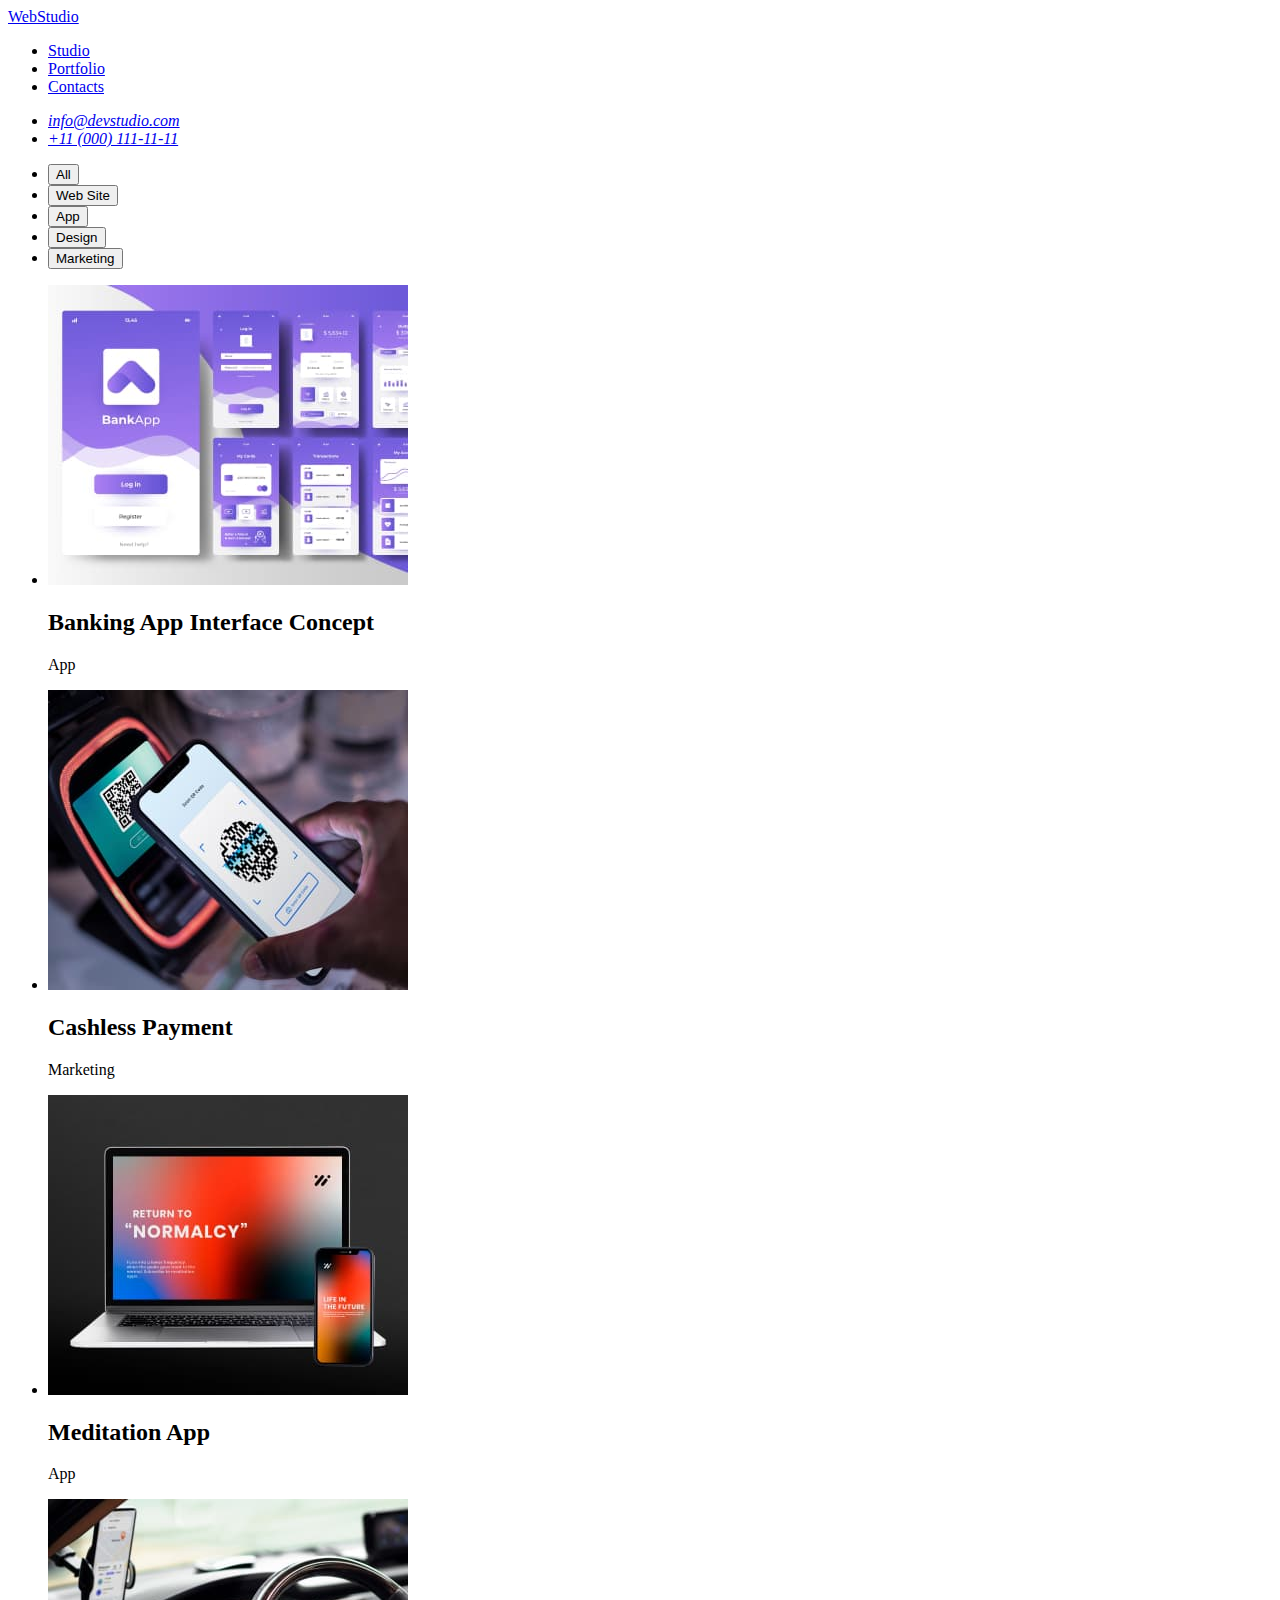
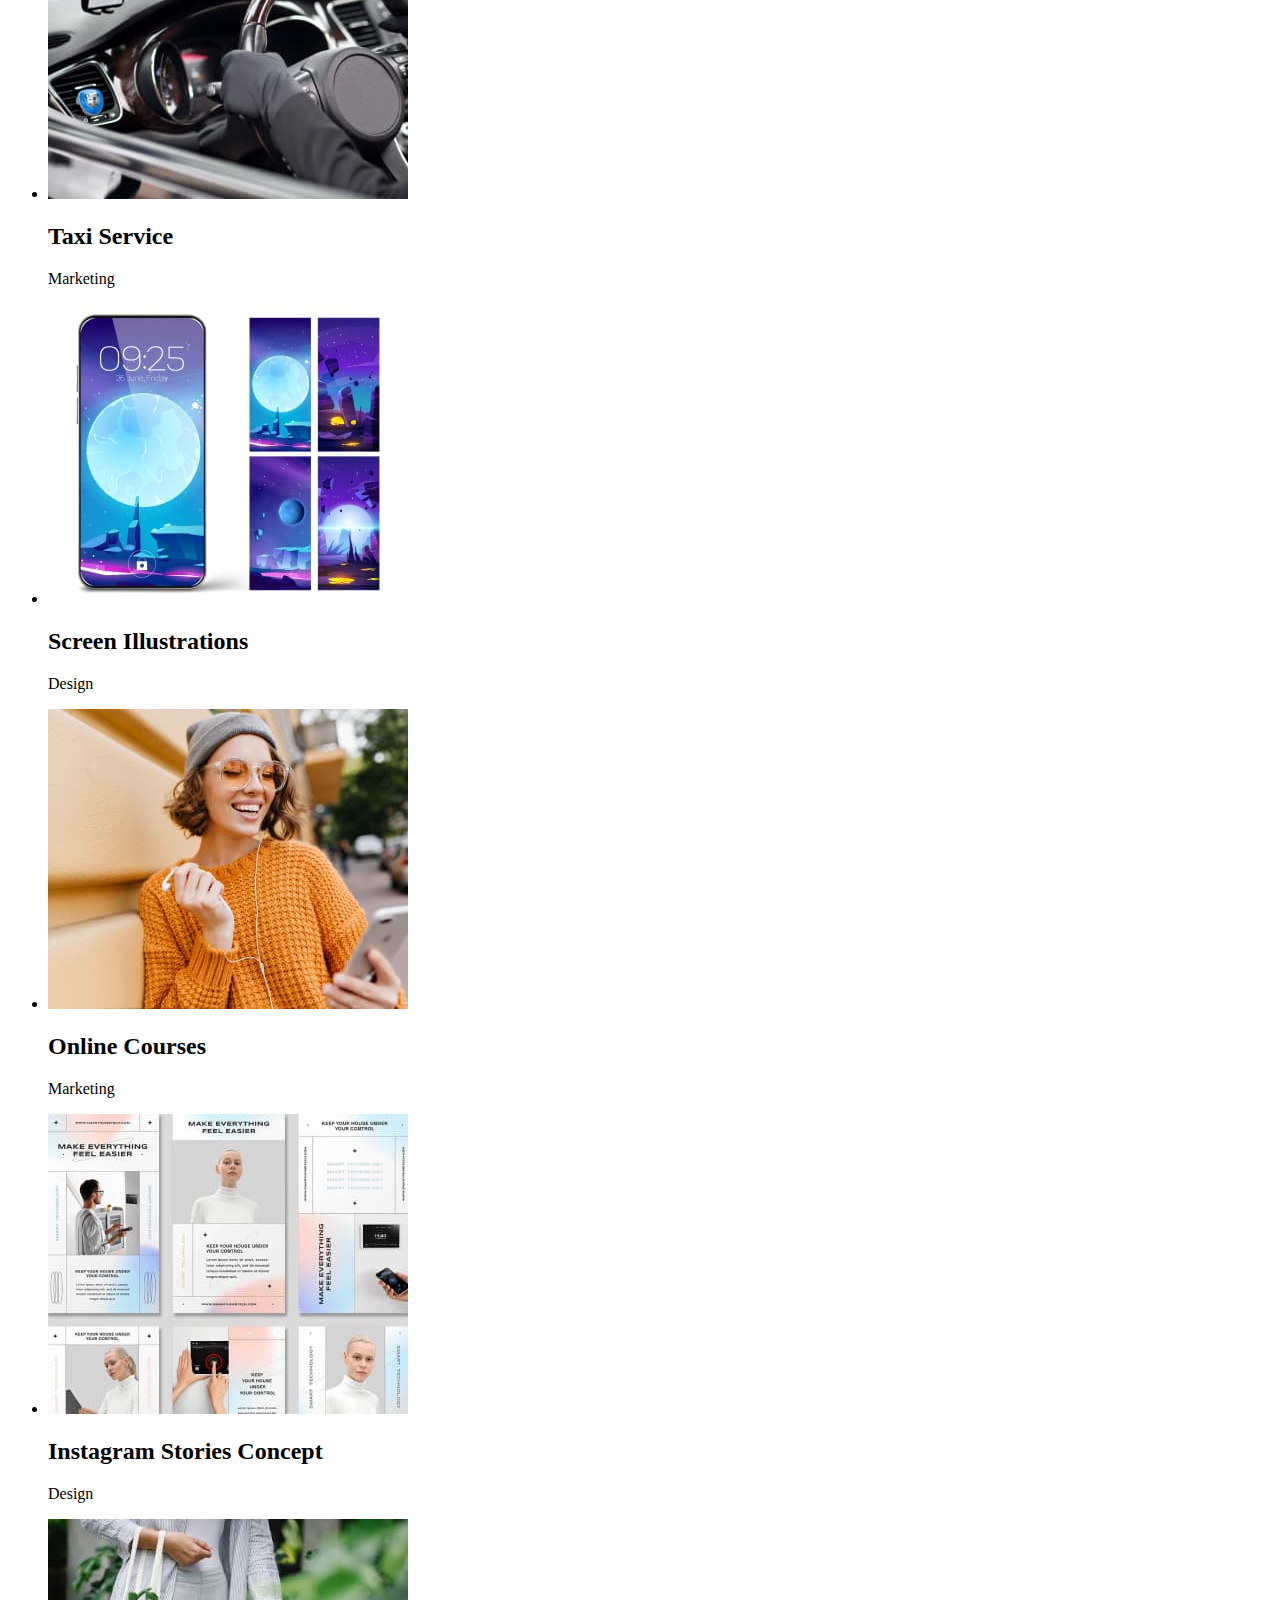
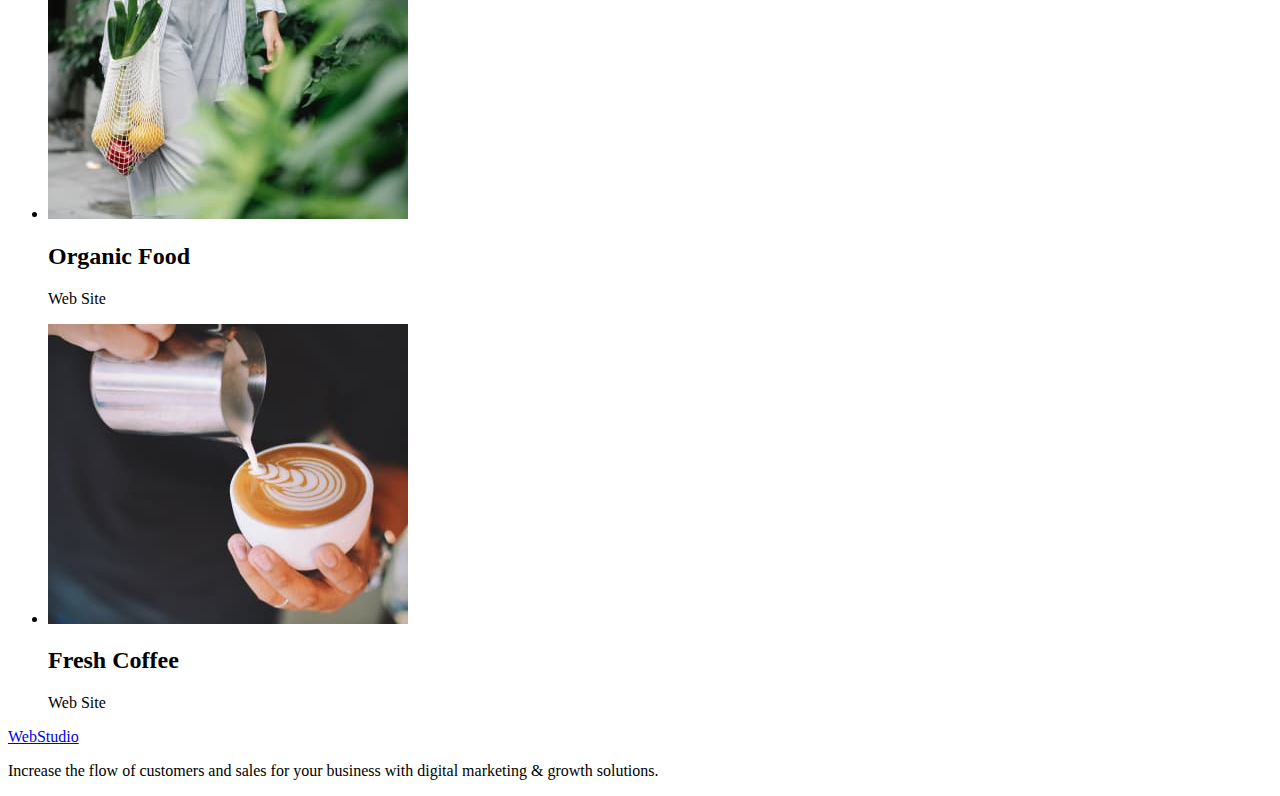
==== portfolio.html @ 1cac3e65 "New repos without git.hw1" ====
<!DOCTYPE html>
<html lang="en">
  <head>
    <meta charset="UTF-8" />
    <meta http-equiv="X-UA-Compatible" content="IE=edge" />
    <meta name="viewport" content="width=device-width, initial-scale=1.0" />
    <title>WebStudio</title>
    <link rel="stylesheet" href="./css/style.css" />
  </head>
  <body>
    <header>
      <nav>
        <a href="./index.html">WebStudio</a>
        <ul>
          <li><a href="./">Studio</a></li>
          <li><a href="./">Portfolio</a></li>
          <li><a href="./">Contacts</a></li>
        </ul>
      </nav>
      <address>
        <ul>
          <li><a href="mailto:info@devstudio.com">info@devstudio.com</a></li>
          <li><a href="tel:+110001111111">+11 (000) 111-11-11</a></li>
        </ul>
      </address>
    </header>

    <main>
      <section>
        <h1 hidden>Web development services</h1>
        <ul>
          <li><button type="button">All</button></li>
          <li><button type="button">Web Site</button></li>
          <li><button type="button">App</button></li>
          <li><button type="button">Design</button></li>
          <li><button type="button">Marketing</button></li>
        </ul>

        <ul>
          <li>
            <img
              src="./images/banking-app-interface-concept.jpg"
              alt="Banking App Interface Concept"
              width="360"
              height="300"
            />
            <h2>Banking App Interface Concept</h2>
            <p>App</p>
          </li>
          <li>
            <img
              src="./images/cashless-payment.jpg"
              alt="Pos terminal"
              width="360"
              height="300"
            />
            <h2>Cashless Payment</h2>
            <p>Marketing</p>
          </li>
          <li>
            <img
              src="./images/meditation-app.jpg"
              alt="Laptop and smartphone"
              width="360"
              height="300"
            />
            <h2>Meditation App</h2>
            <p>App</p>
          </li>
          <li>
            <img
              src="./images/taxi-service.jpg"
              alt="Taxi driver holding the helm"
              width="360"
              height="300"
            />
            <h2>Taxi Service</h2>
            <p>Marketing</p>
          </li>
          <li>
            <img
              src="./images/screen-illustrations.jpg"
              alt="Smartphone screen"
              width="360"
              height="300"
            />
            <h2>Screen Illustrations</h2>
            <p>Design</p>
          </li>
          <li>
            <img
              src="./images/online-courses.jpg"
              alt="Girl with smartphone"
              width="360"
              height="300"
            />
            <h2>Online Courses</h2>
            <p>Marketing</p>
          </li>
          <li>
            <img
              src="./images/instagram-stories-concept.jpg"
              alt="Instagram stories"
              width="360"
              height="300"
            />
            <h2>Instagram Stories Concept</h2>
            <p>Design</p>
          </li>
          <li>
            <img
              src="./images/organic-food.jpg"
              alt="Woman carries vegetables"
              width="360"
              height="300"
            />
            <h2>Organic Food</h2>
            <p>Web Site</p>
          </li>
          <li>
            <img
              src="./images/fresh-coffee.jpg"
              alt="Cup of coffee"
              width="360"
              height="300"
            />
            <h2>Fresh Coffee</h2>
            <p>Web Site</p>
          </li>
        </ul>
      </section>
    </main>

    <footer>
      <a href="./index.html">WebStudio</a>
      <p>
        Increase the flow of customers and sales for your business with digital
        marketing & growth solutions.
      </p>
    </footer>
  </body>
</html>
---- css/style.css ----

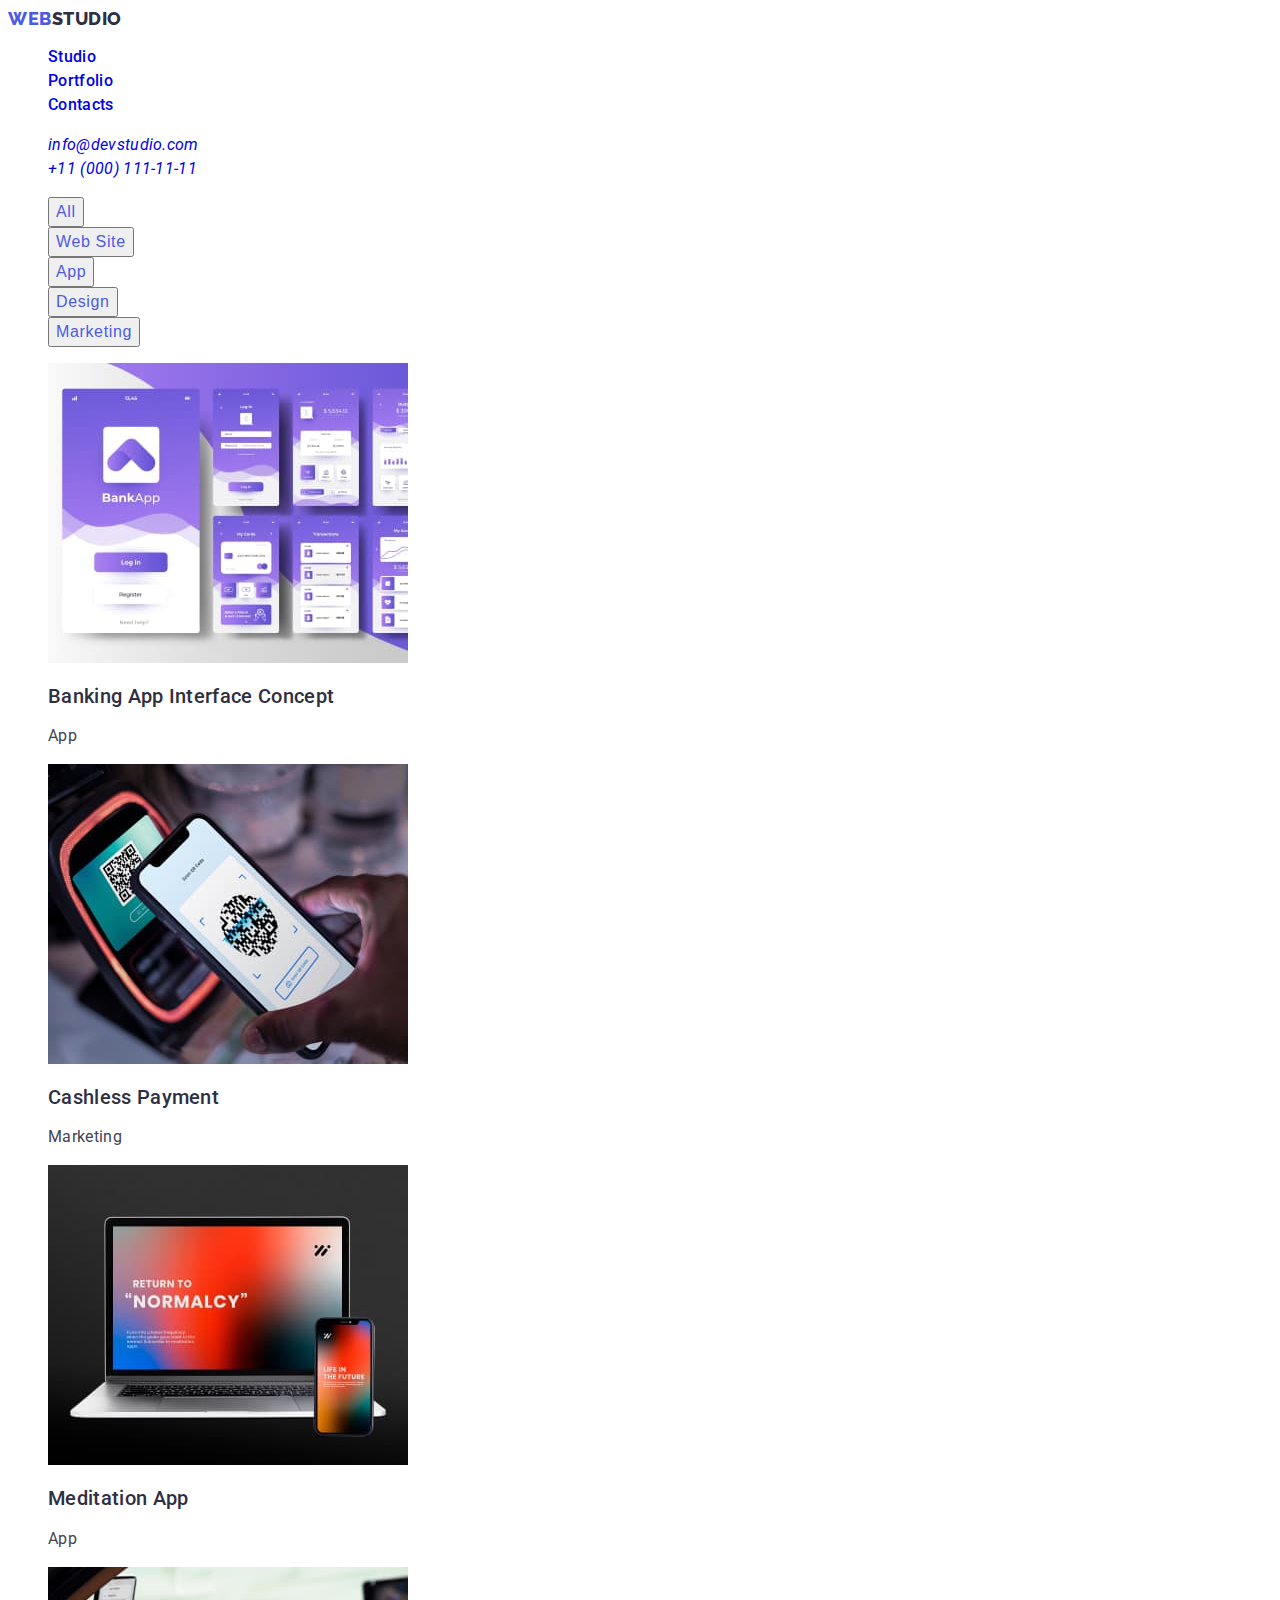
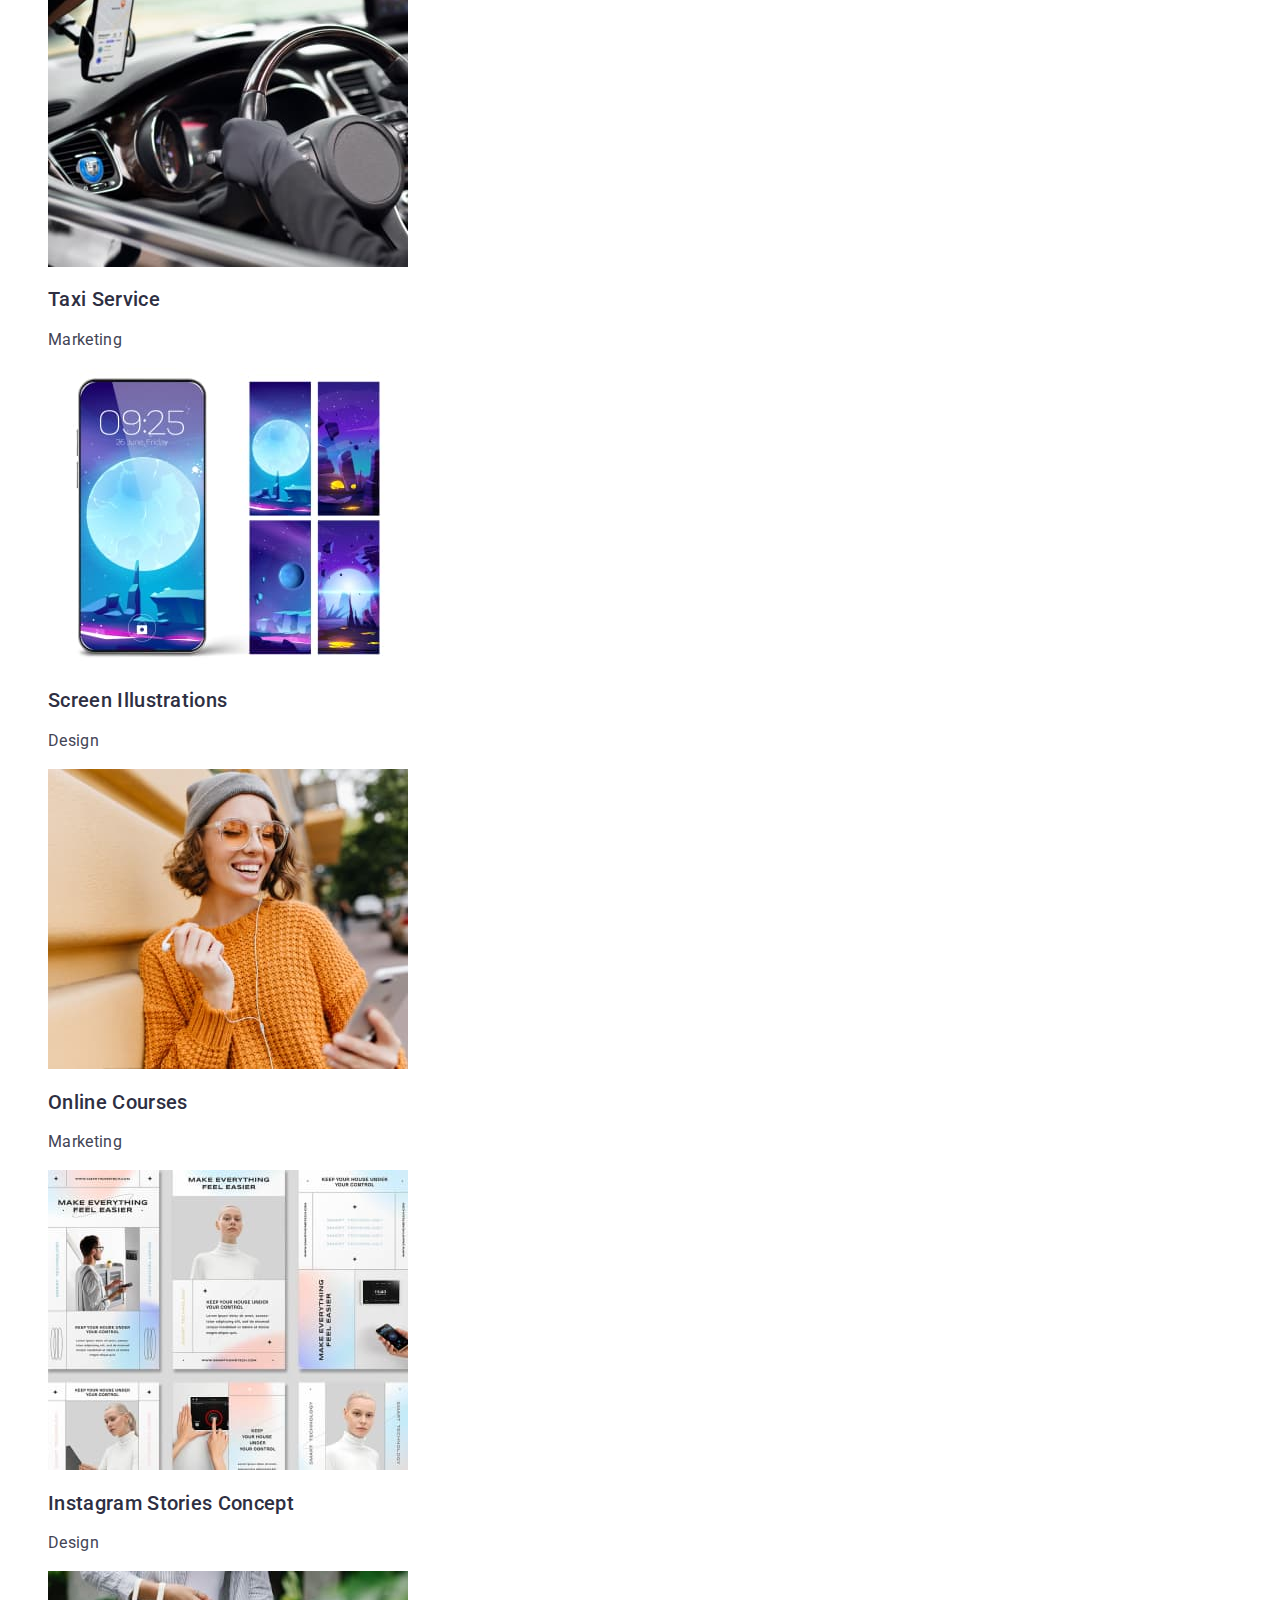
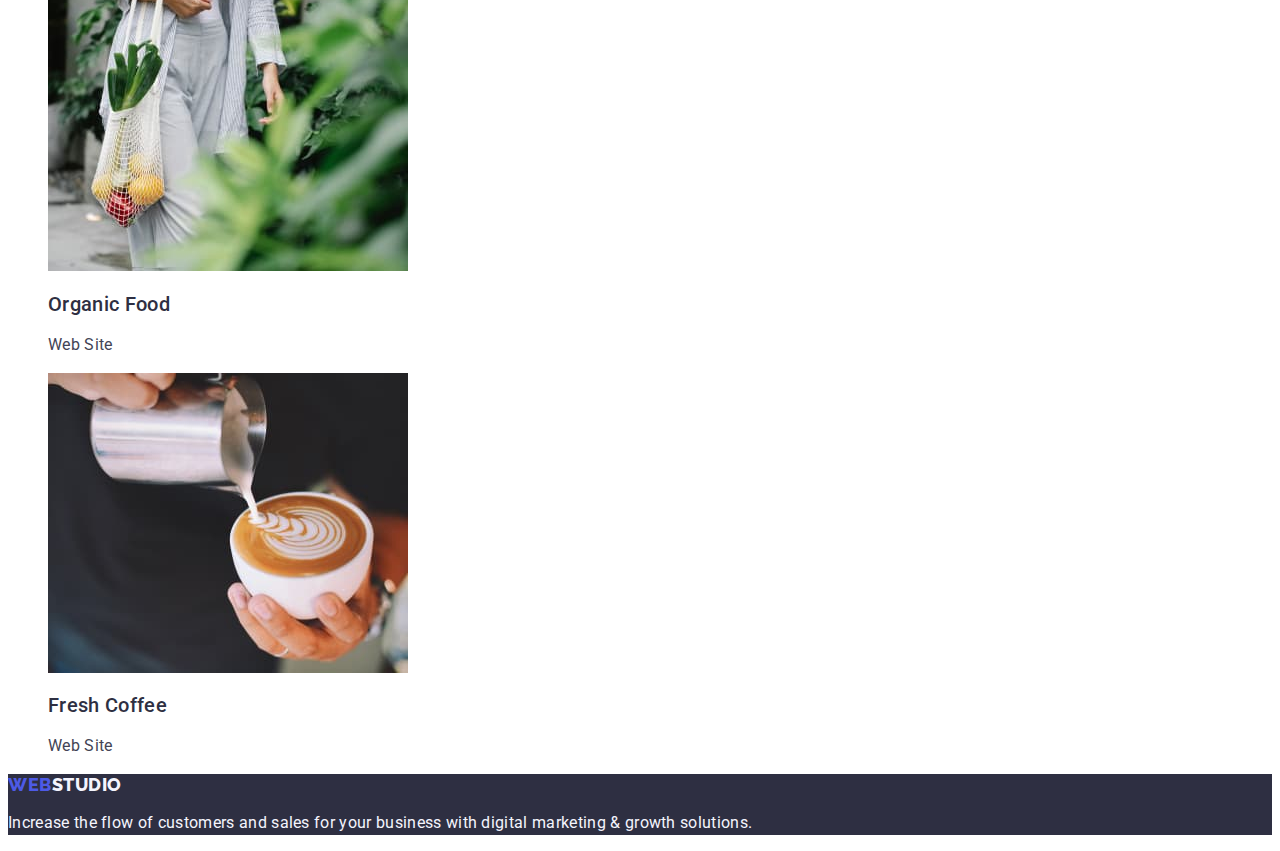
==== commit 122ec977: "CSS update" ====
--- a/portfolio.html
+++ b/portfolio.html
@@ -4,136 +4,146 @@
     <meta charset="UTF-8" />
     <meta http-equiv="X-UA-Compatible" content="IE=edge" />
     <meta name="viewport" content="width=device-width, initial-scale=1.0" />
-    <title>WebStudio</title>
-    <link rel="stylesheet" href="./css/style.css" />
+    <title>Web Studio</title>
+    <link rel="preconnect" href="https://fonts.googleapis.com" />
+    <link rel="preconnect" href="https://fonts.gstatic.com" crossorigin />
+    <link
+      href="https://fonts.googleapis.com/css2?family=Raleway:wght@800&family=Roboto:wght@400;500;700&display=swap"
+      rel="stylesheet"
+    />
+    <link rel="stylesheet" href="./css/styles.css" />
   </head>
   <body>
-    <header>
-      <nav>
-        <a href="./index.html">WebStudio</a>
-        <ul>
-          <li><a href="./">Studio</a></li>
-          <li><a href="./">Portfolio</a></li>
-          <li><a href="./">Contacts</a></li>
+
+    <!-- HEADER -->
+    <header class="header">
+      <nav class="navigation">
+        <a class="logo link" href="./index.html">Web<span class="logo-studio">Studio</span></a>
+        <ul class="menu list">
+          <li class="menu-item"><a class="menu-link link" href="./index.html">Studio</a></li>
+          <li class="menu-item"><a class="menu-link link " href="/portfolio.html">Portfolio</a></li>
+          <li class="menu-item"><a class="menu-link link " href="./">Contacts</a></li>
         </ul>
       </nav>
-      <address>
-        <ul>
-          <li><a href="mailto:info@devstudio.com">info@devstudio.com</a></li>
-          <li><a href="tel:+110001111111">+11 (000) 111-11-11</a></li>
+      <address class="contacts">
+        <ul class="contacts-items list ">
+          <li class="contacts-item"><a class="mail link" href="mailto:info@devstudio.com">info@devstudio.com</a></li>
+          <li class="contacts-item"><a class="telephone link" href="tel:+110001111111">+11 (000) 111-11-11</a></li>
         </ul>
       </address>
     </header>
 
+    <!-- HERO -->
     <main>
-      <section>
-        <h1 hidden>Web development services</h1>
-        <ul>
-          <li><button type="button">All</button></li>
-          <li><button type="button">Web Site</button></li>
-          <li><button type="button">App</button></li>
-          <li><button type="button">Design</button></li>
-          <li><button type="button">Marketing</button></li>
+      <section class="filter">
+        <h1 class="filter-title" hidden>Web development services</h1>
+        <ul class="filter-list list">
+          <li class="filter-item"><button class="filter-btn" type="button">All</button></li>
+          <li class="filter-item"><button class="filter-btn" type="button">Web Site</button></li>
+          <li class="filter-item"><button class="filter-btn" type="button">App</button></li>
+          <li class="filter-item"><button class="filter-btn" type="button">Design</button></li>
+          <li class="filter-item"><button class="filter-btn" type="button">Marketing</button></li>
         </ul>
 
-        <ul>
-          <li>
+        <ul class="products-list list">
+          <li class="products-item">
             <img
               src="./images/banking-app-interface-concept.jpg"
               alt="Banking App Interface Concept"
               width="360"
               height="300"
             />
-            <h2>Banking App Interface Concept</h2>
-            <p>App</p>
+            <h2 class="products-titles">Banking App Interface Concept</h2>
+            <p class="products-text" >App</p>
           </li>
-          <li>
+          <li class="products-item" >
             <img
               src="./images/cashless-payment.jpg"
               alt="Pos terminal"
               width="360"
               height="300"
             />
-            <h2>Cashless Payment</h2>
-            <p>Marketing</p>
+            <h2 class="products-titles" >Cashless Payment</h2>
+            <p class="products-text" >Marketing</p>
           </li>
-          <li>
+          <li class="products-item" >
             <img
               src="./images/meditation-app.jpg"
               alt="Laptop and smartphone"
               width="360"
               height="300"
             />
-            <h2>Meditation App</h2>
-            <p>App</p>
+            <h2 class="products-titles" >Meditation App</h2>
+            <p class="products-text" >App</p>
           </li>
-          <li>
+          <li class="products-item" >
             <img
               src="./images/taxi-service.jpg"
               alt="Taxi driver holding the helm"
               width="360"
               height="300"
             />
-            <h2>Taxi Service</h2>
-            <p>Marketing</p>
+            <h2 class="products-titles" >Taxi Service</h2>
+            <p class="products-text" >Marketing</p>
           </li>
-          <li>
+          <li class="products-item" >
             <img
               src="./images/screen-illustrations.jpg"
               alt="Smartphone screen"
               width="360"
               height="300"
             />
-            <h2>Screen Illustrations</h2>
-            <p>Design</p>
+            <h2 class="products-titles" >Screen Illustrations</h2>
+            <p class="products-text" >Design</p>
           </li>
-          <li>
+          <li class="products-item" >
             <img
               src="./images/online-courses.jpg"
               alt="Girl with smartphone"
               width="360"
               height="300"
             />
-            <h2>Online Courses</h2>
-            <p>Marketing</p>
+            <h2 class="products-titles" >Online Courses</h2>
+            <p class="products-text" >Marketing</p>
           </li>
-          <li>
+          <li class="products-item" >
             <img
               src="./images/instagram-stories-concept.jpg"
               alt="Instagram stories"
               width="360"
               height="300"
             />
-            <h2>Instagram Stories Concept</h2>
-            <p>Design</p>
+            <h2 class="products-titles" >Instagram Stories Concept</h2>
+            <p class="products-text" >Design</p>
           </li>
-          <li>
+          <li class="products-item" >
             <img
               src="./images/organic-food.jpg"
               alt="Woman carries vegetables"
               width="360"
               height="300"
             />
-            <h2>Organic Food</h2>
-            <p>Web Site</p>
+            <h2 class="products-titles" >Organic Food</h2>
+            <p class="products-text" >Web Site</p>
           </li>
-          <li>
+          <li class="products-item" >
             <img
               src="./images/fresh-coffee.jpg"
               alt="Cup of coffee"
               width="360"
               height="300"
             />
-            <h2>Fresh Coffee</h2>
-            <p>Web Site</p>
+            <h2 class="products-titles" >Fresh Coffee</h2>
+            <p class="products-text" >Web Site</p>
           </li>
         </ul>
       </section>
     </main>
 
-    <footer>
-      <a href="./index.html">WebStudio</a>
-      <p>
+    <!-- FOOTER -->
+    <footer class="footer">
+      <a class="logo link" href="./index.html">Web<span class="logo-studio">Studio</span></a>
+      <p class="footer-text">
         Increase the flow of customers and sales for your business with digital
         marketing & growth solutions.
       </p>
--- a/css/styles.css
+++ b/css/styles.css
@@ -0,0 +1,235 @@
+:root {
+--primary-font:'Roboto', sans-serif;
+--secondary-font:'Raleway', sans-serif;
+--praimary-text-color: #434455;
+--praimary-title-color: #2E2F42;
+}
+
+.list {
+    list-style: none;
+}
+
+.link {
+    text-decoration: none;
+}
+
+
+
+body {
+    font-family:'Roboto', sans-serif;;
+    letter-spacing: 0.02em;
+    color: var(--praimary-text-color);
+}
+
+
+
+/* =====COMPONENTS===== */
+
+.logo {
+font-family: 'Raleway';
+font-style: normal;
+font-weight: 800;
+font-size: 18px;
+line-height: 1.17;
+letter-spacing: 0.03em;
+text-transform: uppercase;
+color: #4D5AE5;
+}
+
+
+.logo-studio {
+font-family: 'Raleway';
+font-style: normal;
+font-weight: 800;
+font-size: 18px;
+line-height: 1.17;
+letter-spacing: 0.03em;
+text-transform: uppercase;
+color: #2E2F42;
+}
+
+
+.footer .logo-studio {
+font-family: 'Raleway';
+font-style: normal;
+font-weight: 800;
+font-size: 18px;
+line-height: 1.17;
+letter-spacing: 0.03em;
+text-transform: uppercase;
+color: #F4F4FD;
+}
+
+/* =====/COMPONENTS===== */
+
+
+
+/* ======HEADER======== */
+
+.menu {
+
+font-weight: 500;
+font-size: 16px;
+line-height: 1.5;
+color: #2E2F42;
+}
+
+.menu-link:hover,
+.menu-link:focus {
+color: #404BBF; }
+
+
+.mail {
+font-size: 16px;
+line-height: 1.5;
+}
+
+
+.mail:hover,
+.mail:focus {
+color: #404BBF;
+}
+
+
+.telephone {
+
+font-size: 16px;
+line-height: 1.5;
+
+}
+
+
+.telephone:hover,
+.telephone:focus {
+color: #404BBF;
+}
+
+
+/* ======/HEADER======== */
+
+
+
+/* ======HERO========= */
+.hero {
+background: #2E2F42;
+}
+
+.main-title {
+font-weight: 700;
+font-size: 56px;
+line-height: 1.07;
+color: #FFFFFF;
+}
+
+.btn {
+font-weight: 500;
+font-size: 16px;
+line-height: 1.5;
+letter-spacing: 0.04em;
+color: #FFFFFF;
+background: #4D5AE5;
+cursor: pointer;
+}
+
+.btn:hover,
+.btn:focus {
+background: #404BBF;
+color: #FFFFFF;
+}
+
+
+.filter-btn {
+font-weight: 500;
+font-size: 16px;
+line-height: 1.5;
+letter-spacing: 0.04em;
+color: #4D5AE5;
+cursor: pointer;
+}
+
+.filter-btn:hover,
+.filter-btn:focus {
+color: #FFFFFF;
+background: #404BBF;}
+
+
+
+.products-titles {
+font-weight: 500;
+font-size: 20px;
+line-height: 1.2;
+color: #2E2F42;
+}
+
+.products-text {
+font-size: 16px;
+line-height: 1.5;
+}
+
+/* ======/HERO========= */
+
+
+/* =====ABOUT===== */
+.item-title {
+font-weight: 500;
+font-size: 20px;
+line-height: 1.2;
+color: #2E2F42;
+}
+
+
+.about-text {
+font-size: 16px;
+line-height: 1.5;
+}
+
+.about-title {
+font-weight: 700;
+font-size: 36px;
+line-height: 1.11;
+color: #2E2F42;
+}
+
+/* =====/ABOUT===== */
+
+/* =====TEAM===== */
+.team{
+background: #F4F4FD;
+}
+
+.team-title {
+font-weight: 700;
+font-size: 36px;
+line-height: 1.11;
+color: #2E2F42;
+}
+
+.team-names {
+
+font-weight: 500;
+font-size: 20px;
+line-height: 1.2;
+color: #2E2F42;
+}
+
+.team-text {
+font-size: 16px;
+line-height: 1.5;
+}
+
+/* =====/TEAM===== */
+
+
+/* =====FOOTER===== */
+
+.footer {
+background: #2E2F42;
+}
+
+.footer-text {
+font-size: 16px;
+line-height: 1.5;
+color: #F4F4FD;              
+}
+
+/* =====/FOOTER===== */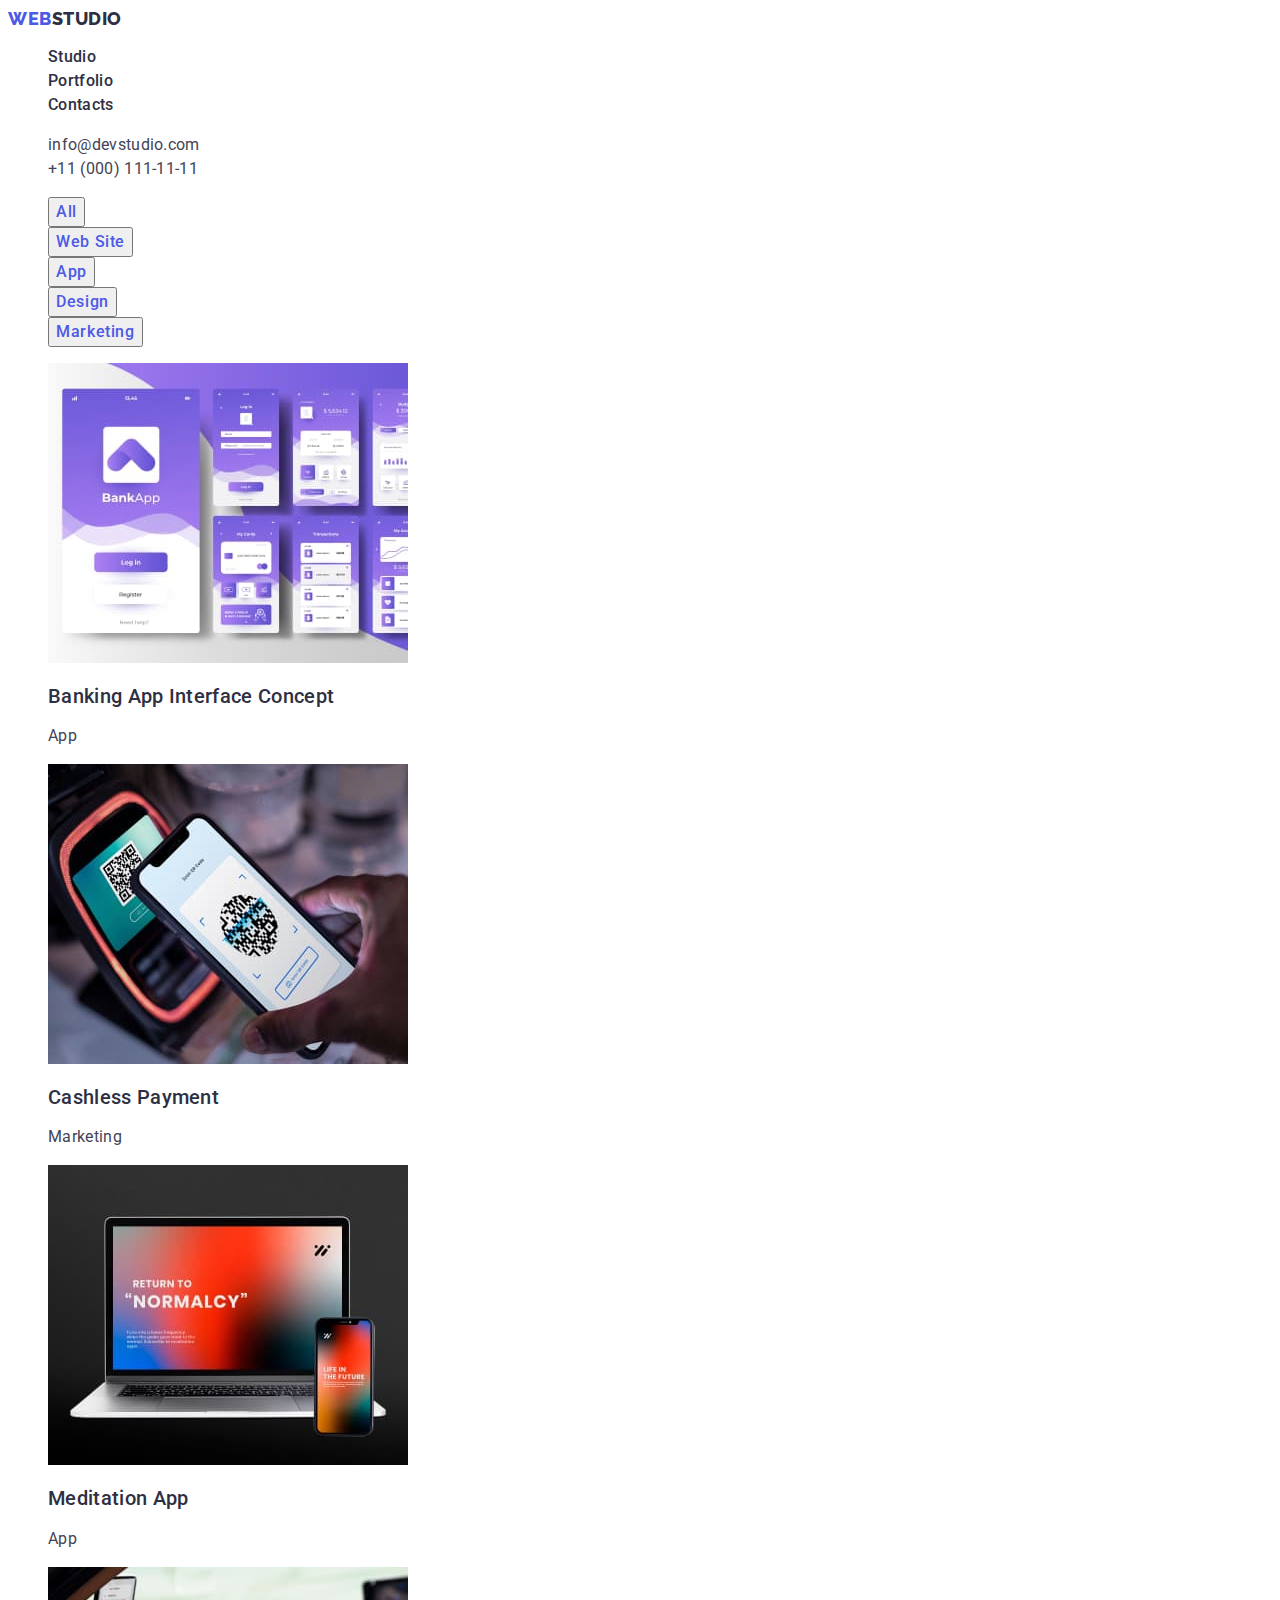
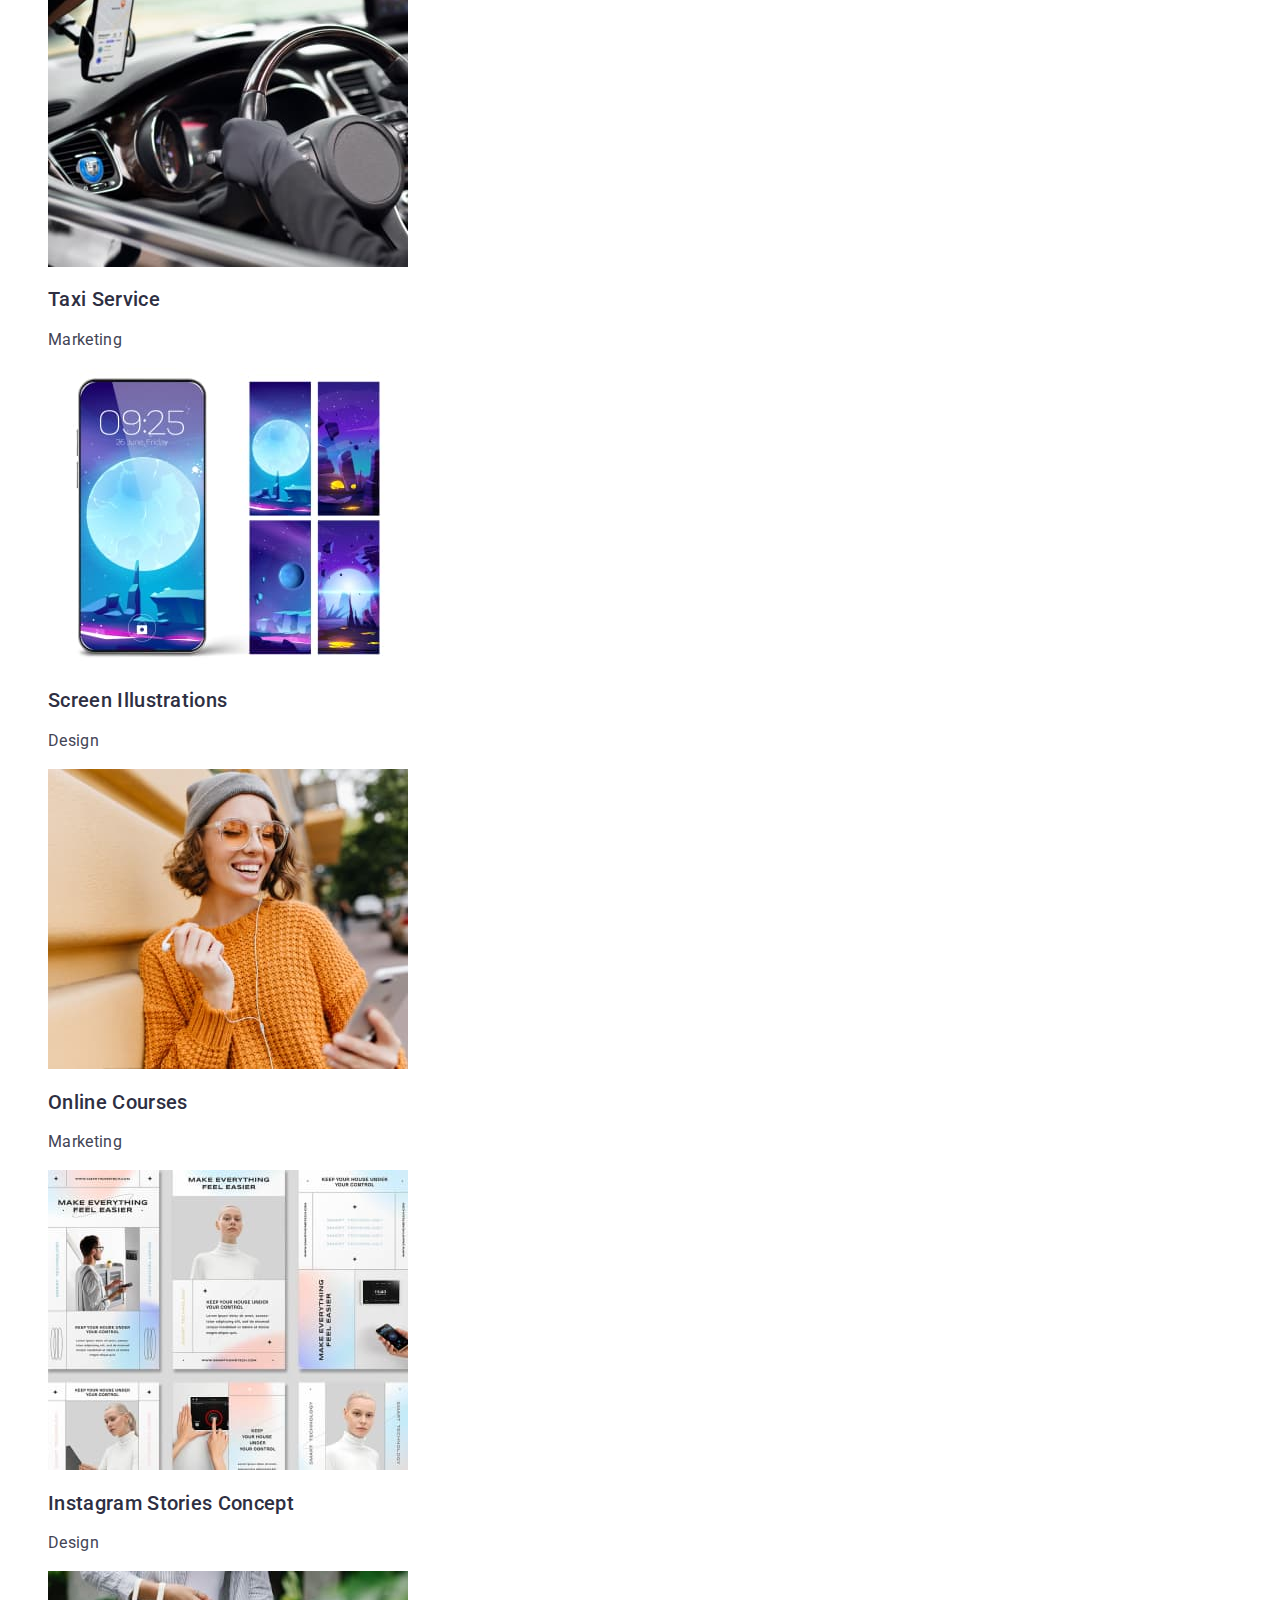
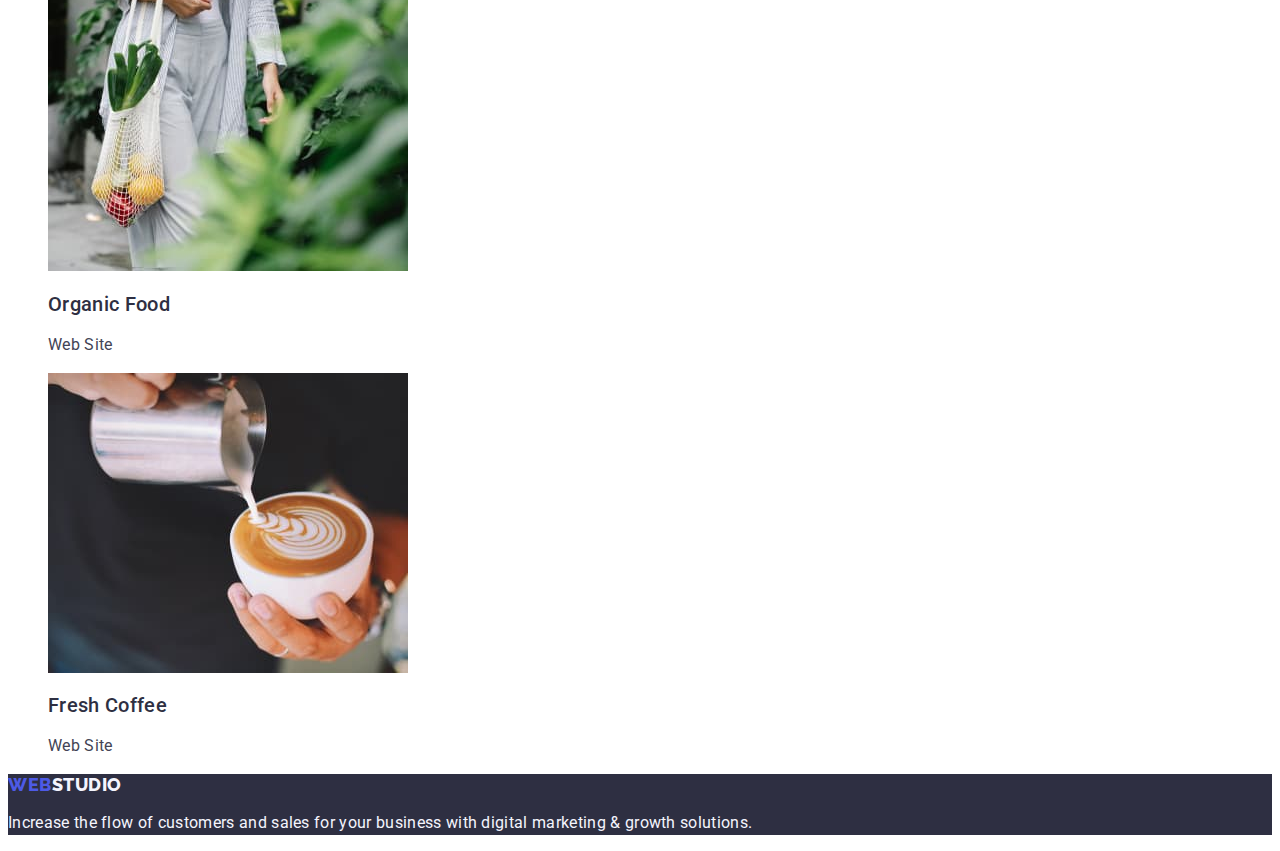
==== commit 9ac94654: "update 4" ====
--- a/portfolio.html
+++ b/portfolio.html
@@ -18,17 +18,17 @@
     <!-- HEADER -->
     <header class="header">
       <nav class="navigation">
-        <a class="logo link" href="./index.html">Web<span class="logo-studio">Studio</span></a>
+        <a class="logo link" href="/portfolio.html">Web<span class="logo-studio">Studio</span></a>
         <ul class="menu list">
           <li class="menu-item"><a class="menu-link link" href="./index.html">Studio</a></li>
-          <li class="menu-item"><a class="menu-link link " href="/portfolio.html">Portfolio</a></li>
-          <li class="menu-item"><a class="menu-link link " href="./">Contacts</a></li>
+          <li class="menu-item"><a class="menu-link link " href="./portfolio.html">Portfolio</a></li>
+          <li class="menu-item"><a class="menu-link link " href="">Contacts</a></li>
         </ul>
       </nav>
       <address class="contacts">
         <ul class="contacts-items list ">
-          <li class="contacts-item"><a class="mail link" href="mailto:info@devstudio.com">info@devstudio.com</a></li>
-          <li class="contacts-item"><a class="telephone link" href="tel:+110001111111">+11 (000) 111-11-11</a></li>
+          <li class="contacts-item"><a class="mailtel link" href="mailto:info@devstudio.com">info@devstudio.com</a></li>
+          <li class="contacts-item"><a class="mailtel link" href="tel:+110001111111">+11 (000) 111-11-11</a></li>
         </ul>
       </address>
     </header>
--- a/css/styles.css
+++ b/css/styles.css
@@ -6,27 +6,26 @@
 }
 
 .list {
-    list-style: none;
+list-style: none;
 }
 
 .link {
-    text-decoration: none;
-}
-
+text-decoration: none;
+}
 
 
 body {
-    font-family:'Roboto', sans-serif;;
-    letter-spacing: 0.02em;
-    color: var(--praimary-text-color);
+font-family:'Roboto', sans-serif;
+letter-spacing: 0.02em;
+color: var(--praimary-text-color);
+background-color: #FFFFFF;
 }
 
 
 
 /* =====COMPONENTS===== */
-
 .logo {
-font-family: 'Raleway';
+font-family: 'Raleway', sans-serif;
 font-style: normal;
 font-weight: 800;
 font-size: 18px;
@@ -38,19 +37,19 @@
 
 
 .logo-studio {
-font-family: 'Raleway';
+font-family: 'Raleway', sans-serif;
 font-style: normal;
 font-weight: 800;
 font-size: 18px;
 line-height: 1.17;
 letter-spacing: 0.03em;
 text-transform: uppercase;
-color: #2E2F42;
+color: var(--praimary-title-color);
 }
 
 
 .footer .logo-studio {
-font-family: 'Raleway';
+font-family: 'Raleway', sans-serif;
 font-style: normal;
 font-weight: 800;
 font-size: 18px;
@@ -59,19 +58,26 @@
 text-transform: uppercase;
 color: #F4F4FD;
 }
-
 /* =====/COMPONENTS===== */
 
 
 
 /* ======HEADER======== */
+.contacts {
+font-style: normal;
+color: var(--praimary-text-color)
+}
+
 
 .menu {
-
-font-weight: 500;
-font-size: 16px;
-line-height: 1.5;
-color: #2E2F42;
+font-weight: 500;
+font-size: 16px;
+line-height: 1.5;
+color: var(--praimary-title-color);
+}
+
+.menu-link {
+color: var(--praimary-title-color);
 }
 
 .menu-link:hover,
@@ -79,31 +85,17 @@
 color: #404BBF; }
 
 
-.mail {
-font-size: 16px;
-line-height: 1.5;
-}
-
-
-.mail:hover,
-.mail:focus {
+.mailtel {
+font-size: 16px;
+line-height: 1.5;
+color: var(--praimary-text-color)
+}
+
+
+.mailtel:hover,
+.mailtel:focus {
 color: #404BBF;
 }
-
-
-.telephone {
-
-font-size: 16px;
-line-height: 1.5;
-
-}
-
-
-.telephone:hover,
-.telephone:focus {
-color: #404BBF;
-}
-
 
 /* ======/HEADER======== */
 
@@ -111,17 +103,20 @@
 
 /* ======HERO========= */
 .hero {
-background: #2E2F42;
+background: var(--praimary-title-color);
 }
 
 .main-title {
 font-weight: 700;
 font-size: 56px;
 line-height: 1.07;
+text-align: center;
+letter-spacing: 0.02em;
 color: #FFFFFF;
 }
 
 .btn {
+font-family: inherit;
 font-weight: 500;
 font-size: 16px;
 line-height: 1.5;
@@ -139,6 +134,7 @@
 
 
 .filter-btn {
+font-family: inherit;
 font-weight: 500;
 font-size: 16px;
 line-height: 1.5;
@@ -158,14 +154,13 @@
 font-weight: 500;
 font-size: 20px;
 line-height: 1.2;
-color: #2E2F42;
+color: var(--praimary-title-color);
 }
 
 .products-text {
 font-size: 16px;
 line-height: 1.5;
 }
-
 /* ======/HERO========= */
 
 
@@ -174,7 +169,8 @@
 font-weight: 500;
 font-size: 20px;
 line-height: 1.2;
-color: #2E2F42;
+letter-spacing: 0.02em;
+color: var(--praimary-title-color);
 }
 
 
@@ -187,43 +183,52 @@
 font-weight: 700;
 font-size: 36px;
 line-height: 1.11;
-color: #2E2F42;
-}
-
+text-align: center;
+text-transform: capitalize;
+color: var(--praimary-title-color);
+}
 /* =====/ABOUT===== */
+
 
 /* =====TEAM===== */
 .team{
 background: #F4F4FD;
+}
+
+.team-item {
+background-color:  #FFFFFF;
 }
 
 .team-title {
 font-weight: 700;
 font-size: 36px;
 line-height: 1.11;
-color: #2E2F42;
+text-align: center;
+letter-spacing: 0.02em;
+text-transform: capitalize;
+color: var(--praimary-title-color);
 }
 
 .team-names {
-
 font-weight: 500;
 font-size: 20px;
 line-height: 1.2;
-color: #2E2F42;
+letter-spacing: 0.02em;
+background-color: #FFFFFF;
+color: var(--praimary-title-color);
+
 }
 
 .team-text {
 font-size: 16px;
 line-height: 1.5;
 }
-
 /* =====/TEAM===== */
 
 
 /* =====FOOTER===== */
-
 .footer {
-background: #2E2F42;
+background: var(--praimary-title-color);
 }
 
 .footer-text {
@@ -231,5 +236,4 @@
 line-height: 1.5;
 color: #F4F4FD;              
 }
-
 /* =====/FOOTER===== */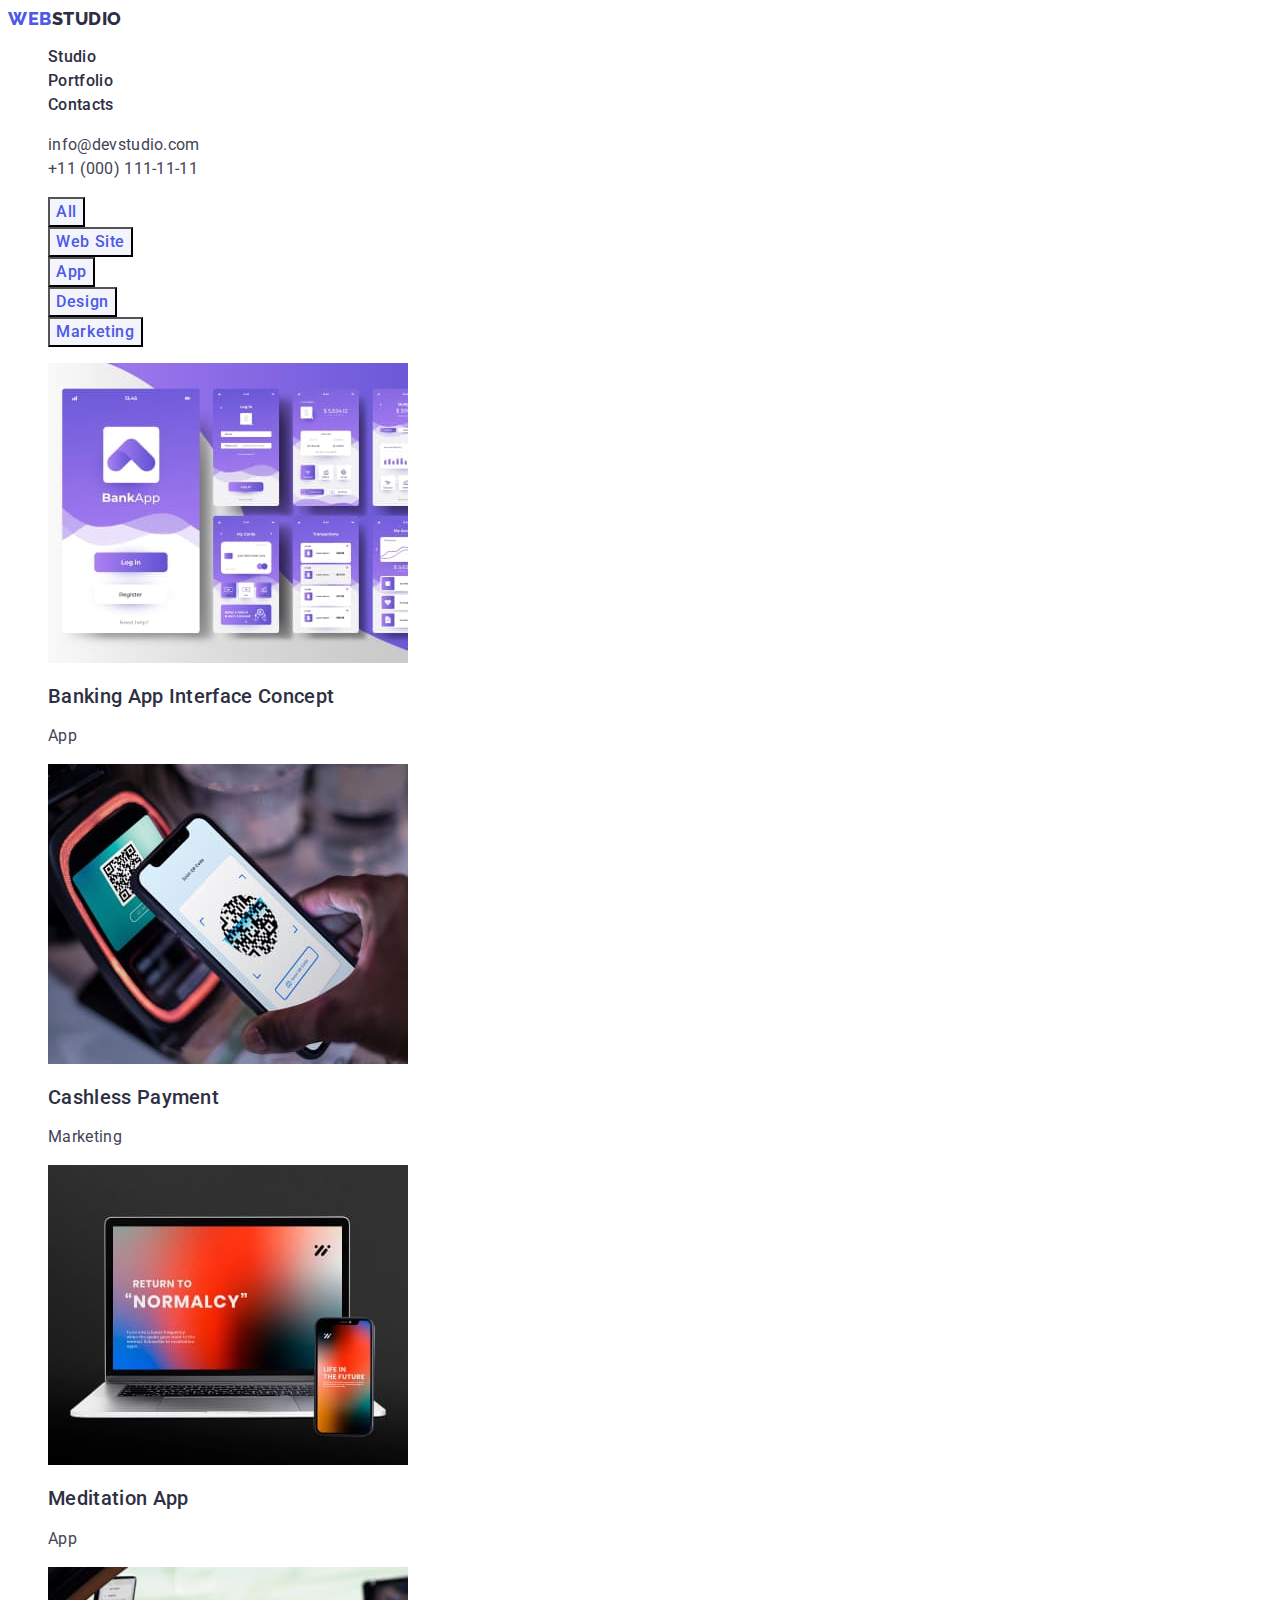
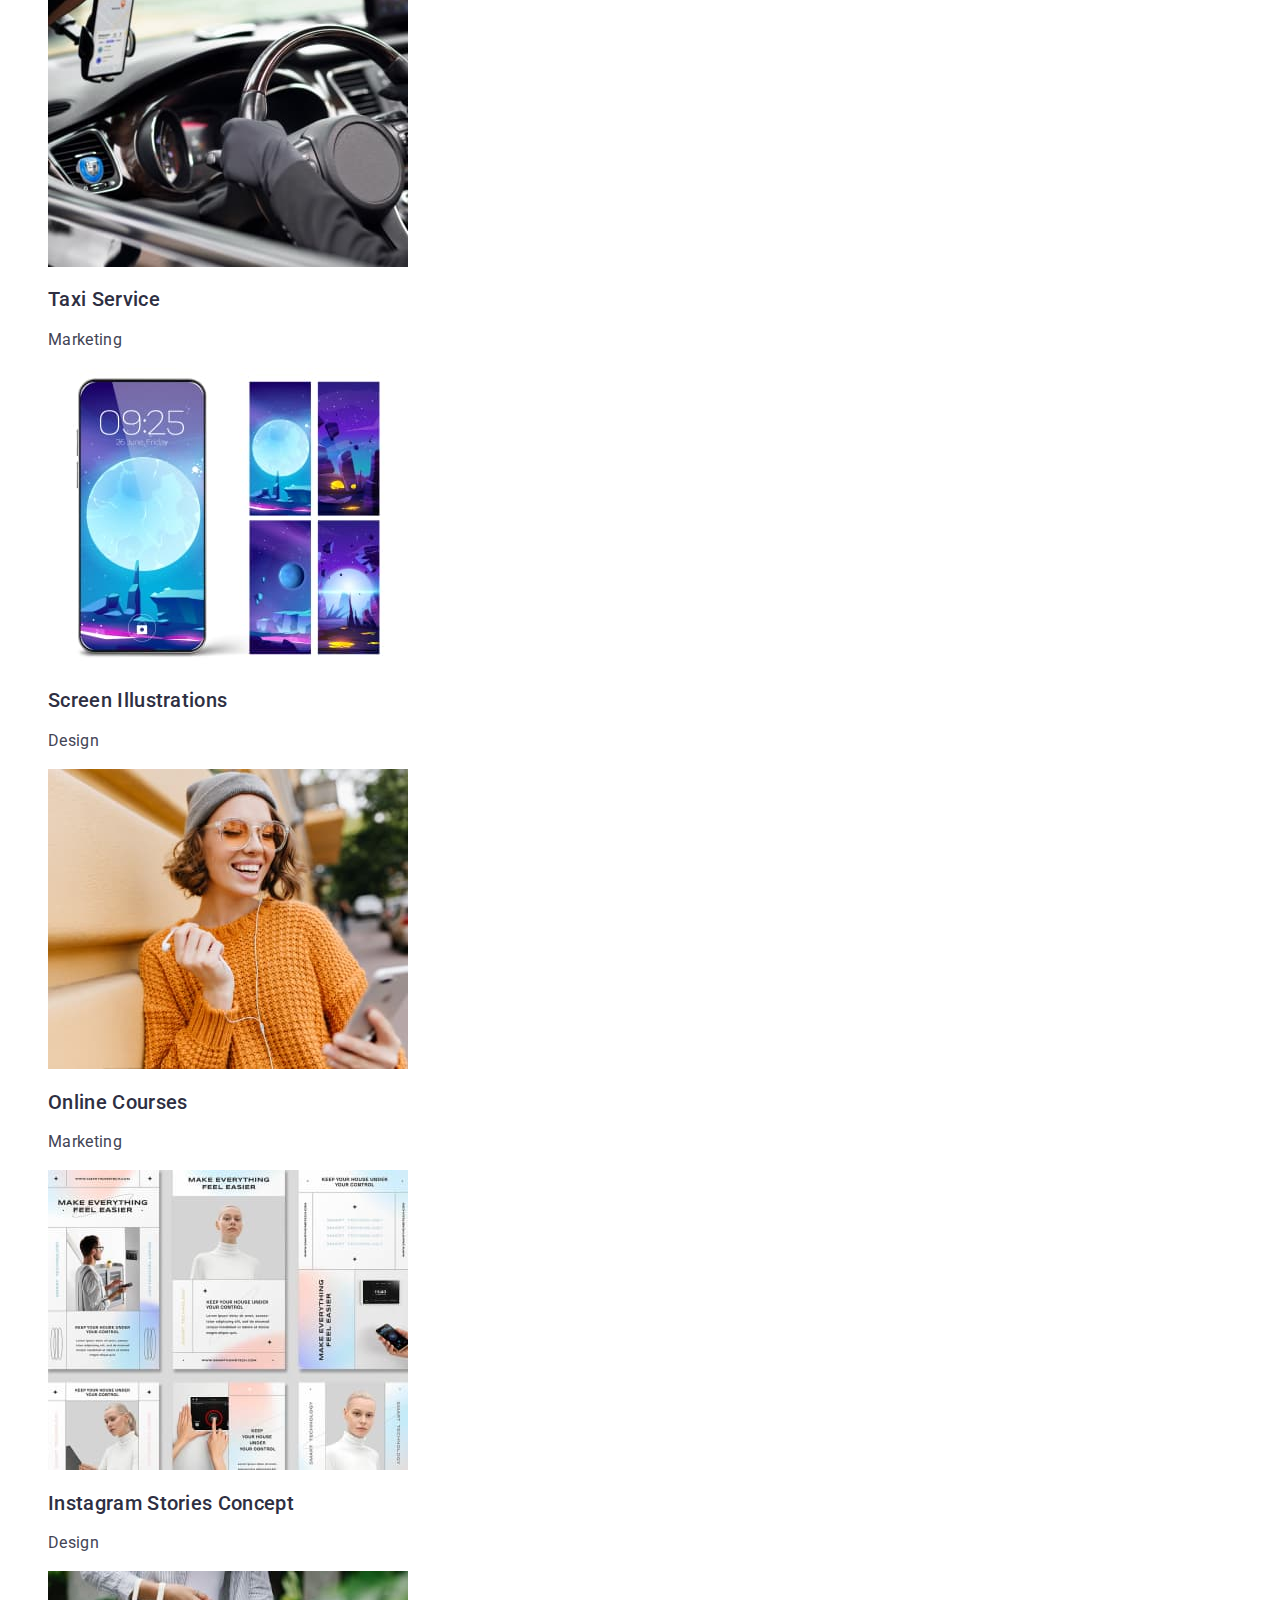
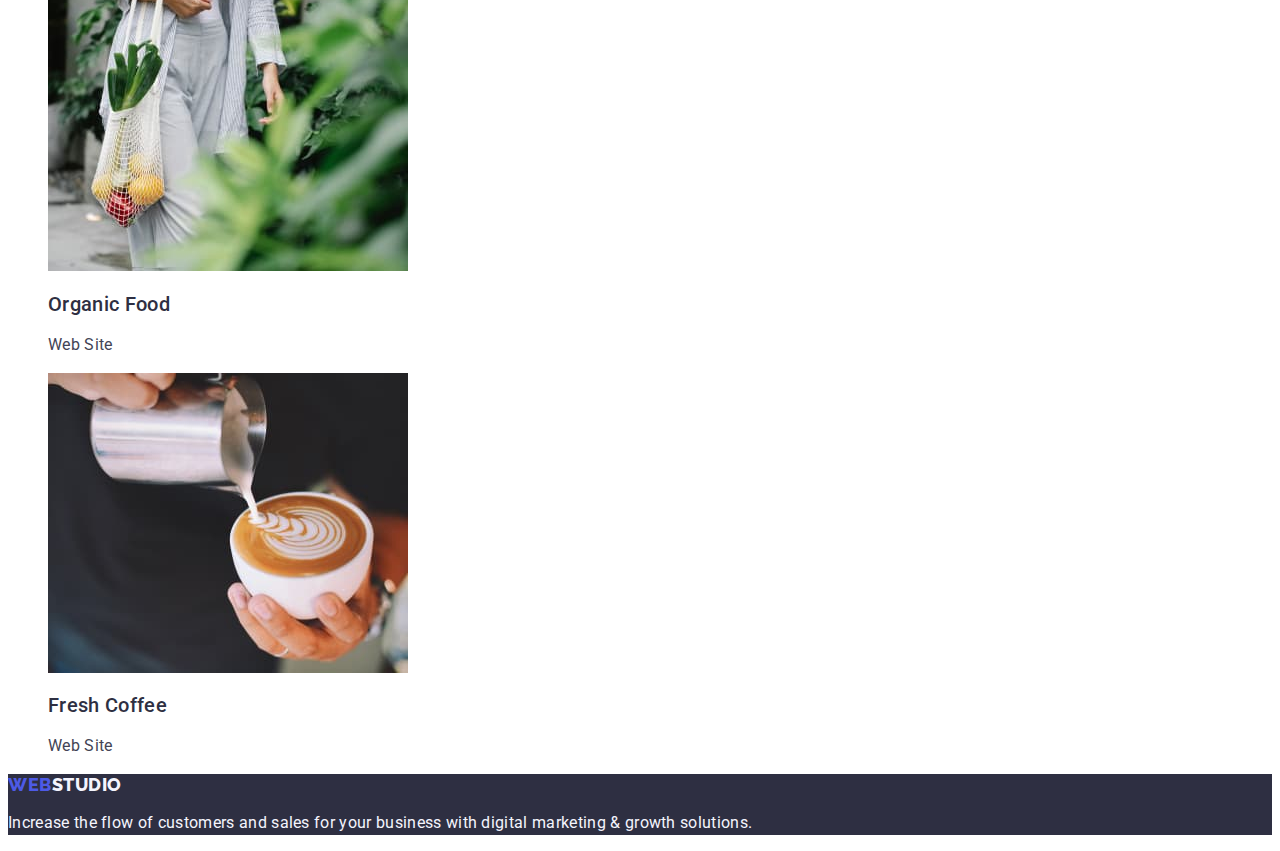
==== commit a6e0712d: "update 5" ====
--- a/portfolio.html
+++ b/portfolio.html
@@ -46,7 +46,7 @@
         </ul>
 
         <ul class="products-list list">
-          <li class="products-item">
+          <li class="products link">
             <img
               src="./images/banking-app-interface-concept.jpg"
               alt="Banking App Interface Concept"
@@ -56,7 +56,7 @@
             <h2 class="products-titles">Banking App Interface Concept</h2>
             <p class="products-text" >App</p>
           </li>
-          <li class="products-item" >
+          <li class="products link" >
             <img
               src="./images/cashless-payment.jpg"
               alt="Pos terminal"
@@ -66,7 +66,7 @@
             <h2 class="products-titles" >Cashless Payment</h2>
             <p class="products-text" >Marketing</p>
           </li>
-          <li class="products-item" >
+          <li class="products link" >
             <img
               src="./images/meditation-app.jpg"
               alt="Laptop and smartphone"
@@ -76,7 +76,7 @@
             <h2 class="products-titles" >Meditation App</h2>
             <p class="products-text" >App</p>
           </li>
-          <li class="products-item" >
+          <li class="products link" >
             <img
               src="./images/taxi-service.jpg"
               alt="Taxi driver holding the helm"
@@ -86,7 +86,7 @@
             <h2 class="products-titles" >Taxi Service</h2>
             <p class="products-text" >Marketing</p>
           </li>
-          <li class="products-item" >
+          <li class="products link" >
             <img
               src="./images/screen-illustrations.jpg"
               alt="Smartphone screen"
@@ -96,7 +96,7 @@
             <h2 class="products-titles" >Screen Illustrations</h2>
             <p class="products-text" >Design</p>
           </li>
-          <li class="products-item" >
+          <li class="products link" >
             <img
               src="./images/online-courses.jpg"
               alt="Girl with smartphone"
@@ -106,7 +106,7 @@
             <h2 class="products-titles" >Online Courses</h2>
             <p class="products-text" >Marketing</p>
           </li>
-          <li class="products-item" >
+          <li class="products link" >
             <img
               src="./images/instagram-stories-concept.jpg"
               alt="Instagram stories"
@@ -116,7 +116,7 @@
             <h2 class="products-titles" >Instagram Stories Concept</h2>
             <p class="products-text" >Design</p>
           </li>
-          <li class="products-item" >
+          <li class="products link" >
             <img
               src="./images/organic-food.jpg"
               alt="Woman carries vegetables"
@@ -126,7 +126,7 @@
             <h2 class="products-titles" >Organic Food</h2>
             <p class="products-text" >Web Site</p>
           </li>
-          <li class="products-item" >
+          <li class="products link" >
             <img
               src="./images/fresh-coffee.jpg"
               alt="Cup of coffee"
--- a/css/styles.css
+++ b/css/styles.css
@@ -140,6 +140,7 @@
 line-height: 1.5;
 letter-spacing: 0.04em;
 color: #4D5AE5;
+background-color: #F4F4FD;
 cursor: pointer;
 }
 
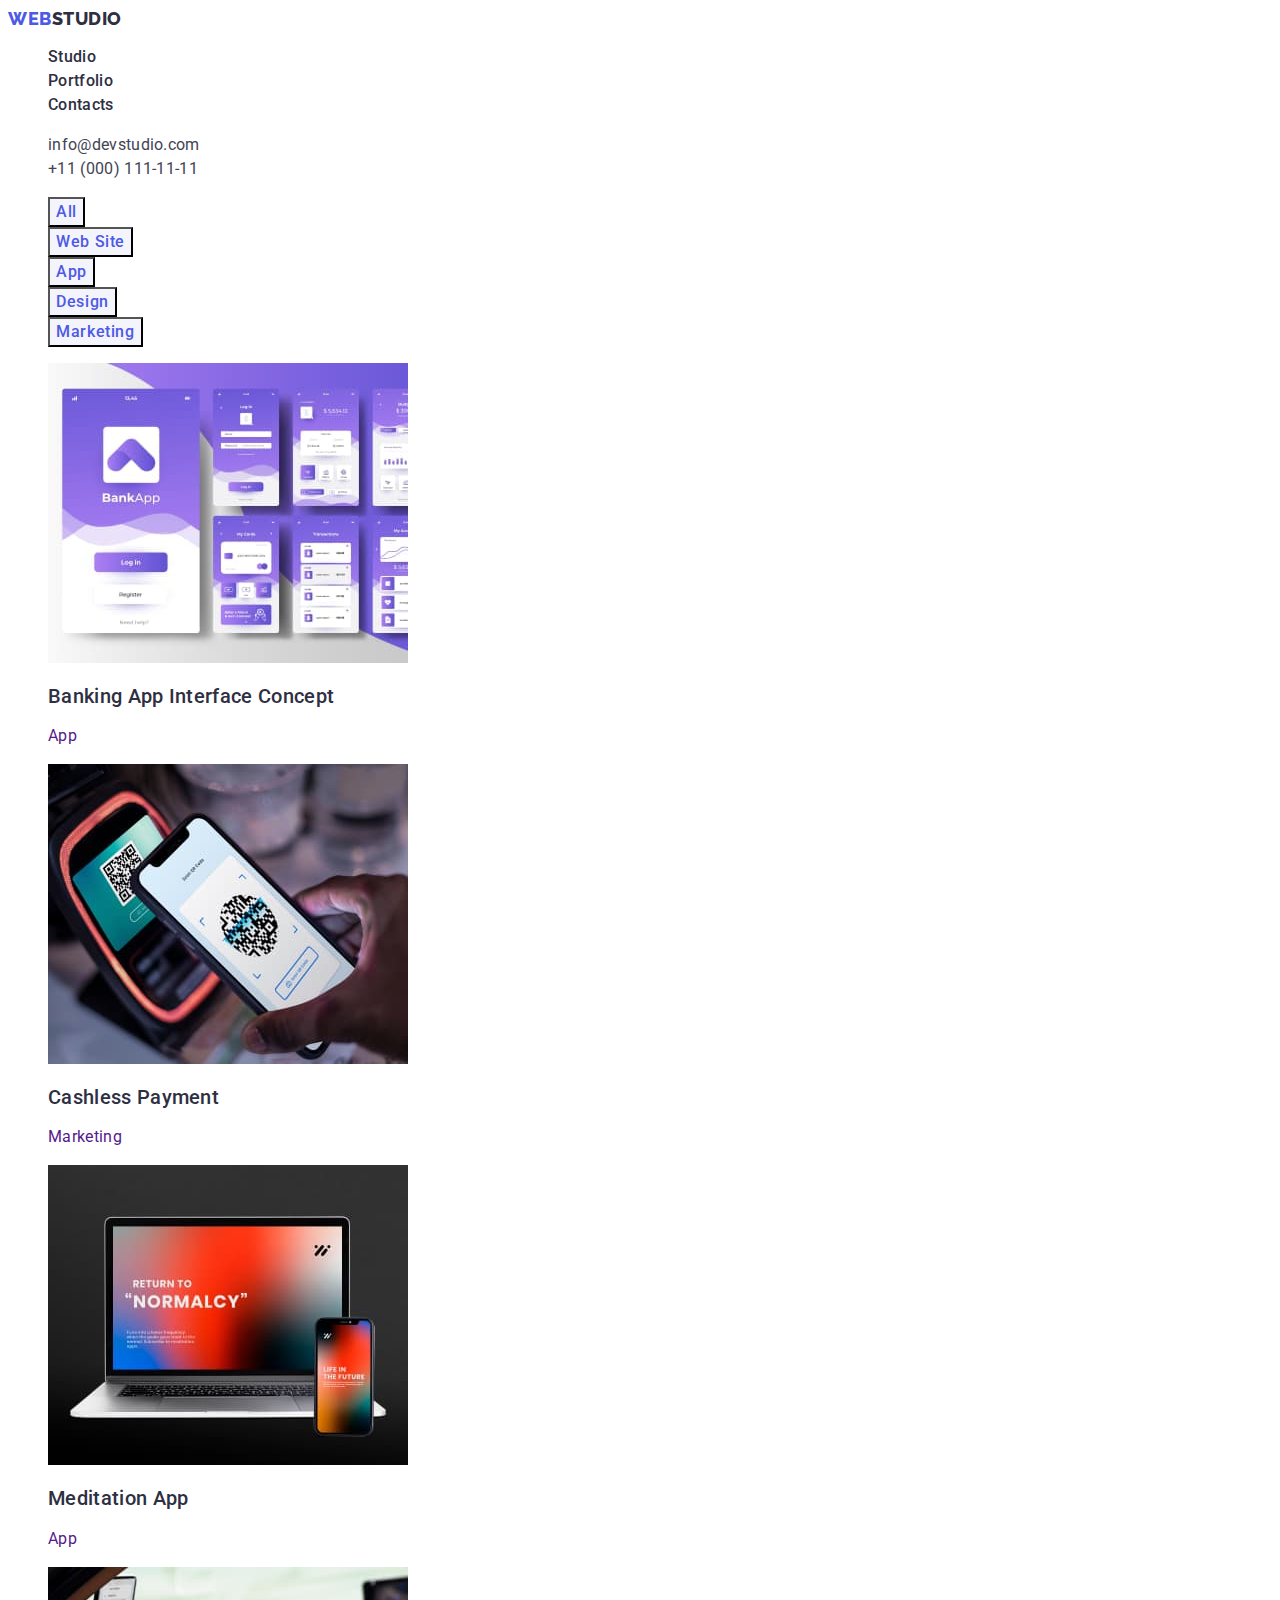
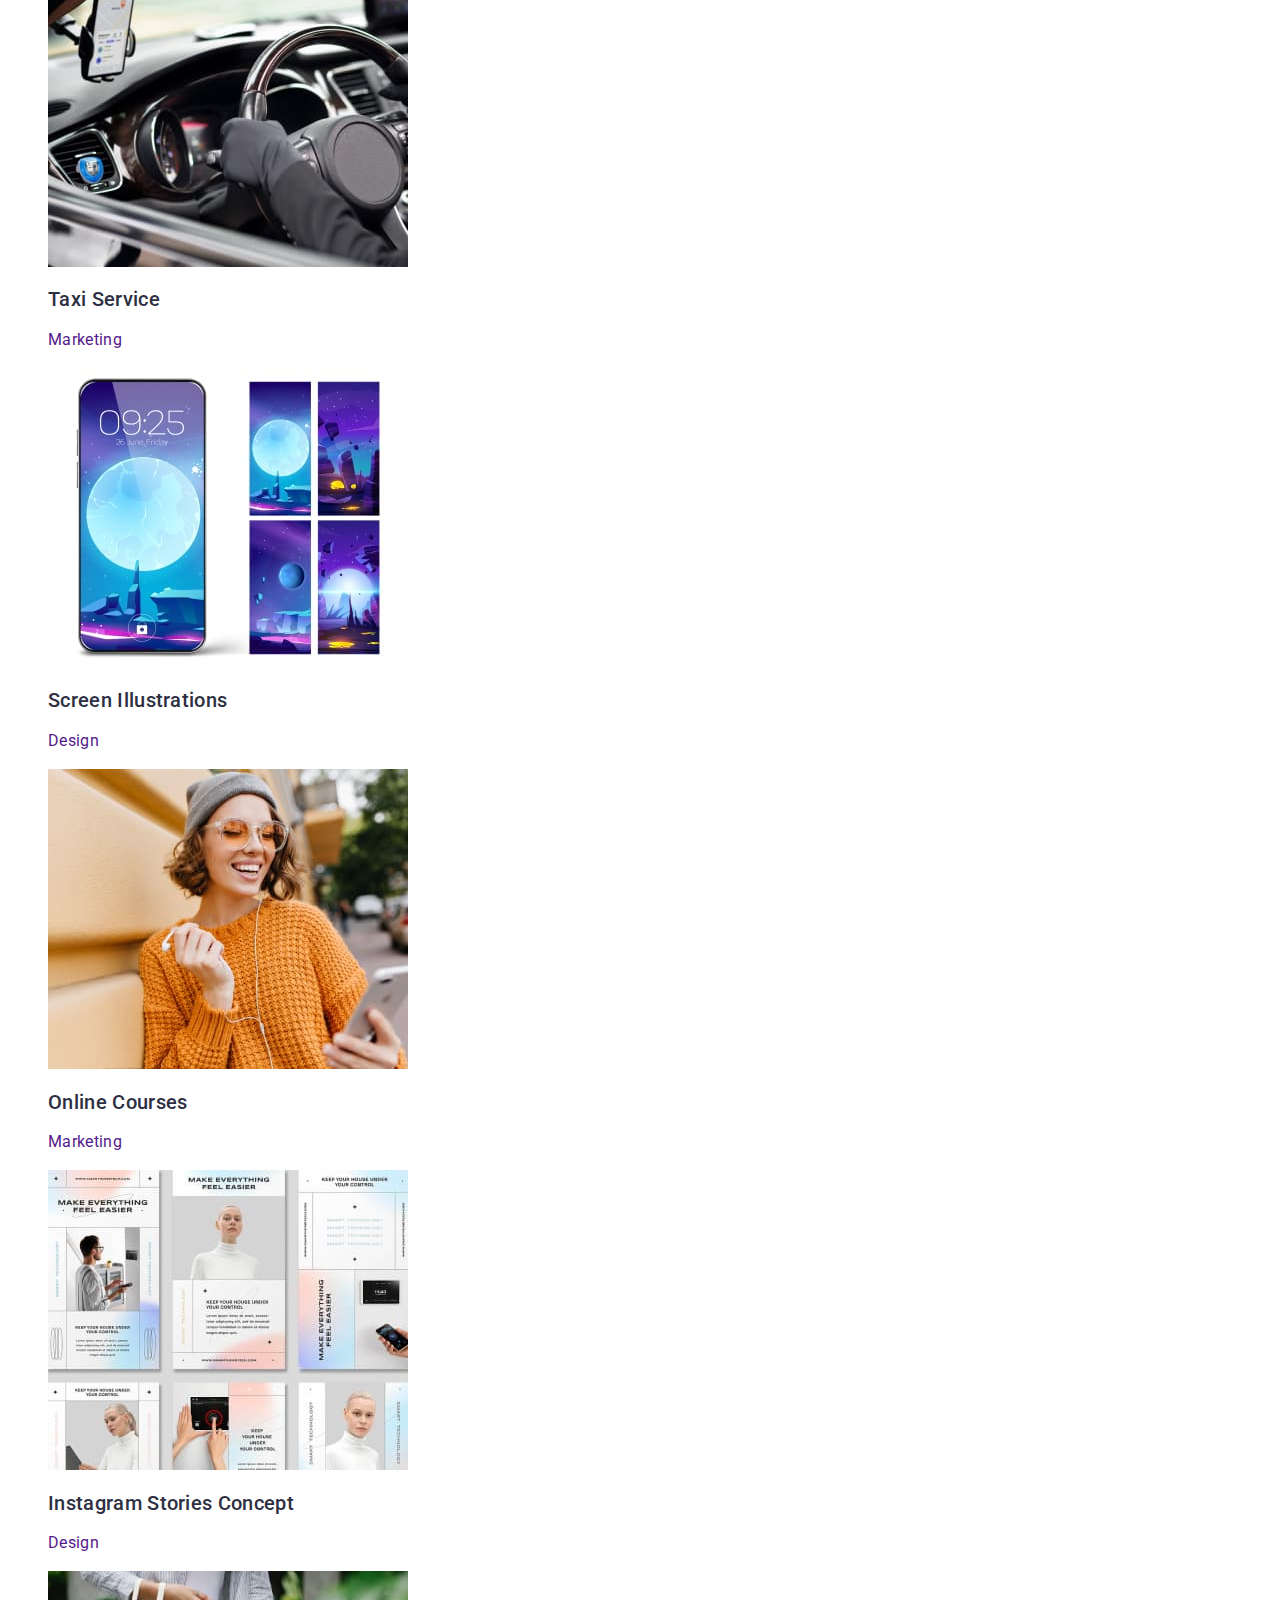
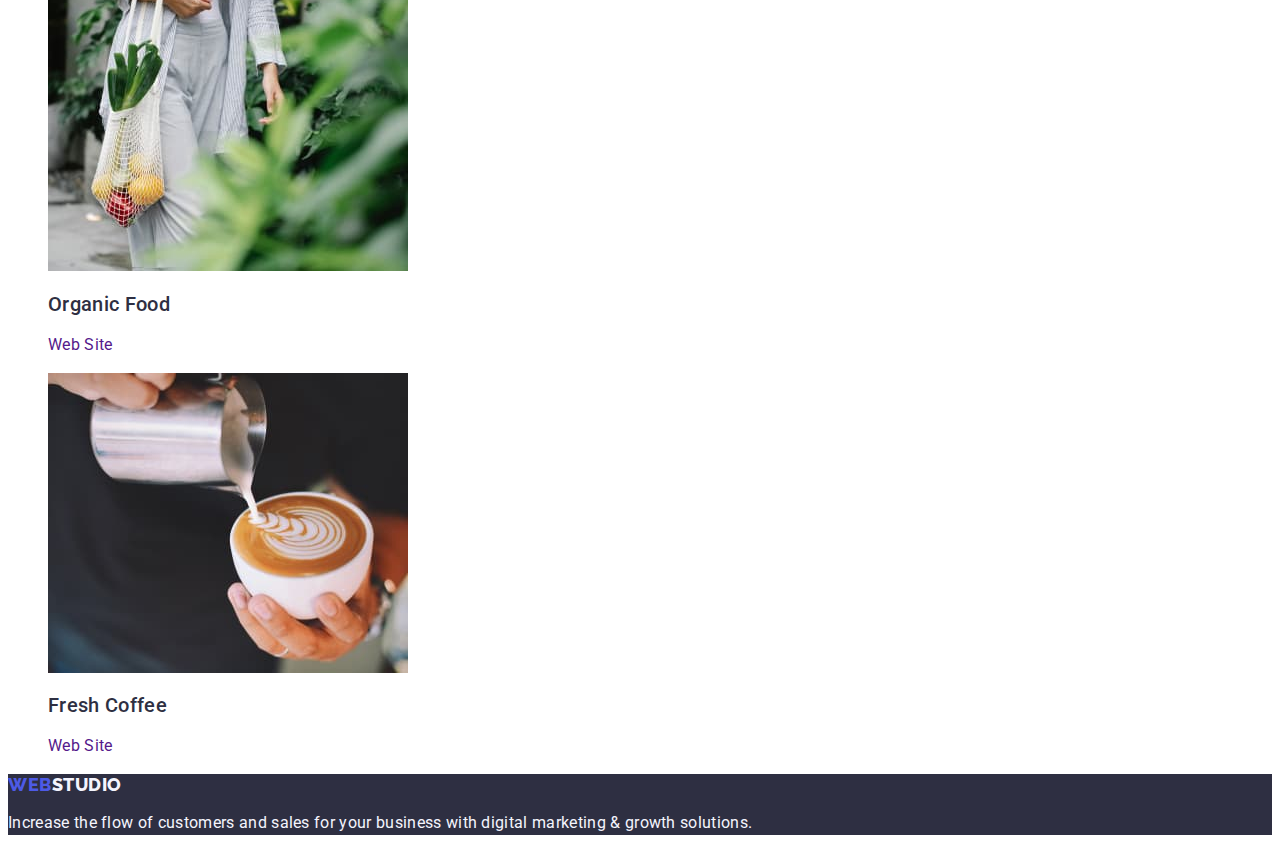
==== commit 0dab0d56: "update7" ====
--- a/portfolio.html
+++ b/portfolio.html
@@ -46,95 +46,104 @@
         </ul>
 
         <ul class="products-list list">
-          <li class="products link">
-            <img
+          <li>
+            <a class="products link" href="">
+            <img class="products-image link"
               src="./images/banking-app-interface-concept.jpg"
               alt="Banking App Interface Concept"
               width="360"
               height="300"
-            />
+            /> 
             <h2 class="products-titles">Banking App Interface Concept</h2>
-            <p class="products-text" >App</p>
+            <p class="products-text" >App</p> </a>
           </li>
-          <li class="products link" >
-            <img
+          <li>
+            <a class="products link" href="">
+            <img class="products-image link"
               src="./images/cashless-payment.jpg"
               alt="Pos terminal"
               width="360"
               height="300"
             />
             <h2 class="products-titles" >Cashless Payment</h2>
-            <p class="products-text" >Marketing</p>
+            <p class="products-text" >Marketing</p></a>
           </li>
-          <li class="products link" >
-            <img
+          <li>
+            <a class="products link" href="">
+            <img class="products-image link"
               src="./images/meditation-app.jpg"
               alt="Laptop and smartphone"
               width="360"
               height="300"
             />
             <h2 class="products-titles" >Meditation App</h2>
-            <p class="products-text" >App</p>
+            <p class="products-text" >App</p></a>
           </li>
-          <li class="products link" >
-            <img
+          <li>
+            <a class="products link" href="">
+            <img class="products-image link"
               src="./images/taxi-service.jpg"
               alt="Taxi driver holding the helm"
               width="360"
               height="300"
             />
             <h2 class="products-titles" >Taxi Service</h2>
-            <p class="products-text" >Marketing</p>
+            <p class="products-text" >Marketing</p></a>
           </li>
-          <li class="products link" >
-            <img
+          <li>
+            <a class="products link" href="">
+            <img class="products-image link"
               src="./images/screen-illustrations.jpg"
               alt="Smartphone screen"
               width="360"
               height="300"
             />
             <h2 class="products-titles" >Screen Illustrations</h2>
-            <p class="products-text" >Design</p>
+            <p class="products-text" >Design</p></a>
           </li>
-          <li class="products link" >
-            <img
+          <li>
+            <a class="products link" href="">
+            <img class="products-image link"
               src="./images/online-courses.jpg"
               alt="Girl with smartphone"
               width="360"
               height="300"
             />
             <h2 class="products-titles" >Online Courses</h2>
-            <p class="products-text" >Marketing</p>
+            <p class="products-text" >Marketing</p></a>
           </li>
-          <li class="products link" >
-            <img
+          <li>
+            <a class="products link" href="">
+            <img class="products-image link"
               src="./images/instagram-stories-concept.jpg"
               alt="Instagram stories"
               width="360"
               height="300"
             />
             <h2 class="products-titles" >Instagram Stories Concept</h2>
-            <p class="products-text" >Design</p>
+            <p class="products-text" >Design</p></a>
           </li>
-          <li class="products link" >
-            <img
+          <li>
+            <a class="products link" href="">
+            <img class="products-image link"
               src="./images/organic-food.jpg"
               alt="Woman carries vegetables"
               width="360"
               height="300"
             />
             <h2 class="products-titles" >Organic Food</h2>
-            <p class="products-text" >Web Site</p>
+            <p class="products-text" >Web Site</p></a>
           </li>
-          <li class="products link" >
-            <img
+          <li>
+            <a class="products link" href="">
+            <img class="products-image link"
               src="./images/fresh-coffee.jpg"
               alt="Cup of coffee"
               width="360"
               height="300"
             />
             <h2 class="products-titles" >Fresh Coffee</h2>
-            <p class="products-text" >Web Site</p>
+            <p class="products-text" >Web Site</p></a>
           </li>
         </ul>
       </section>
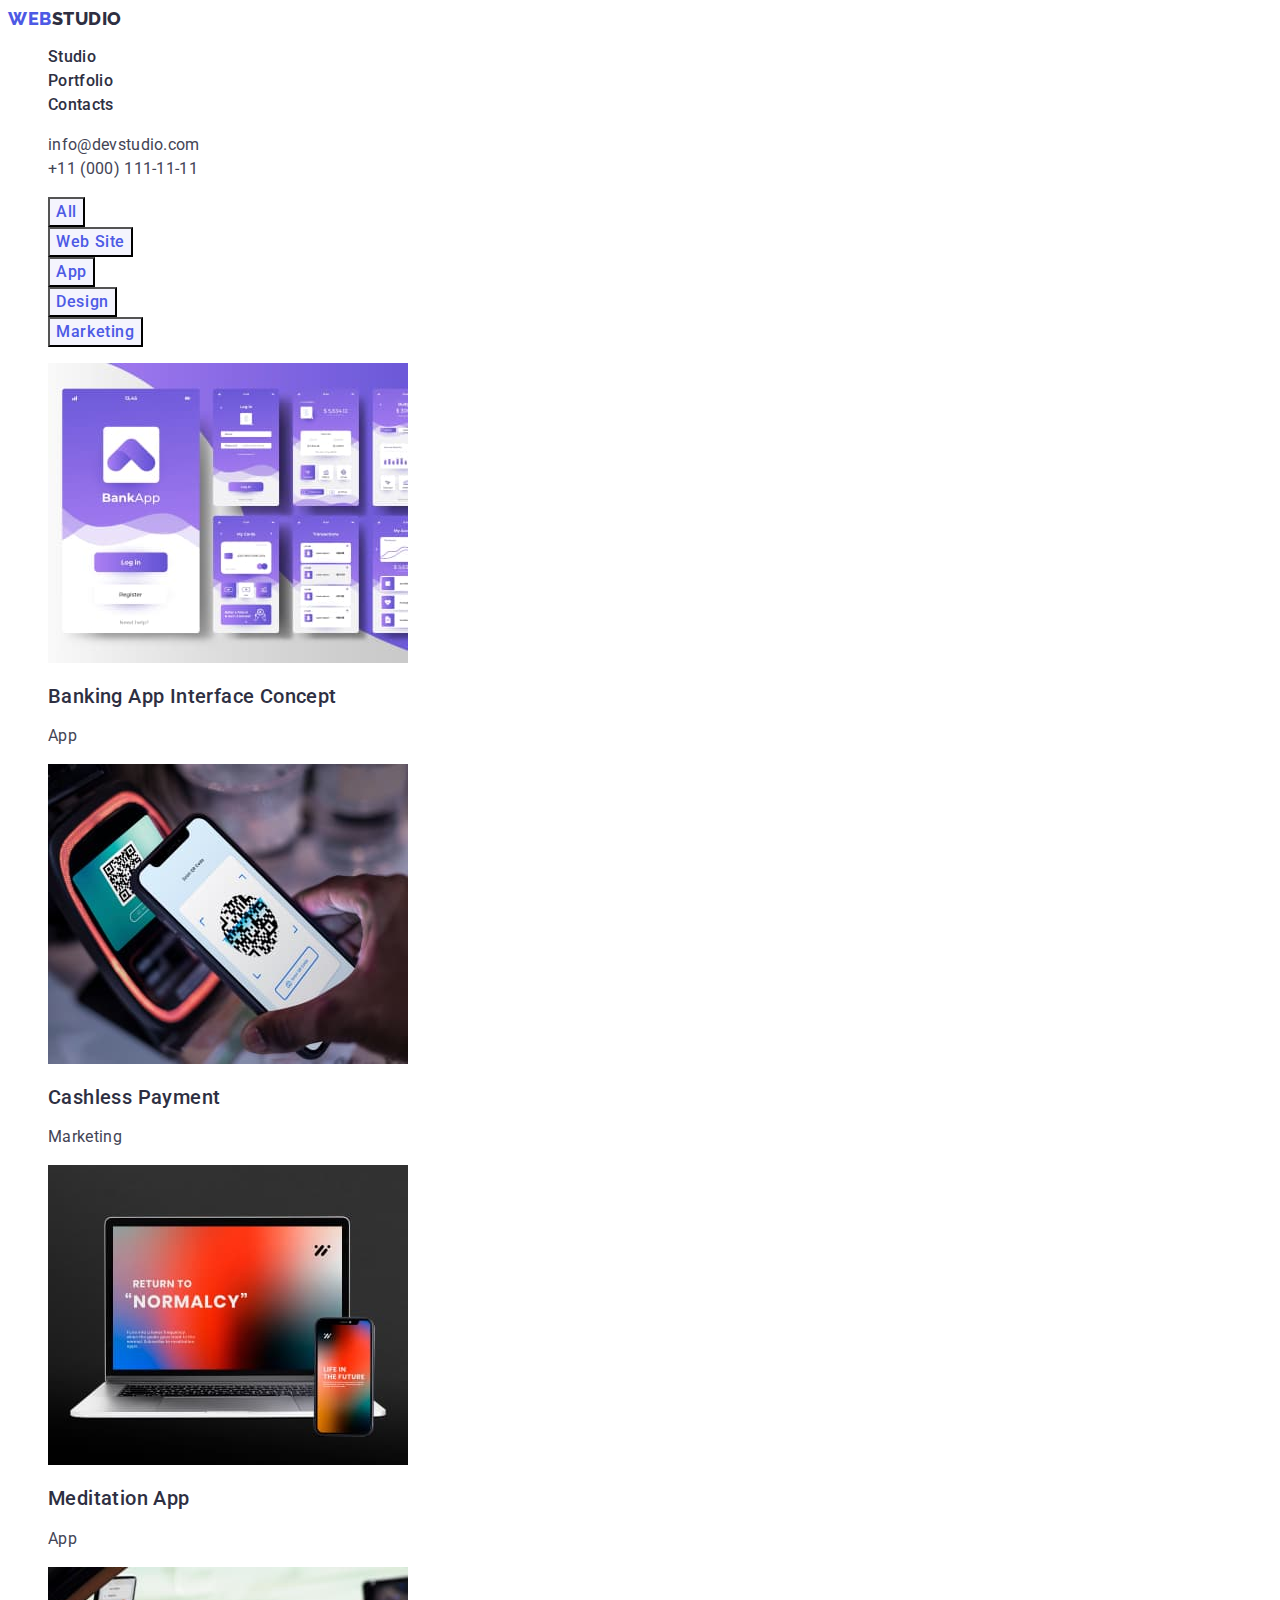
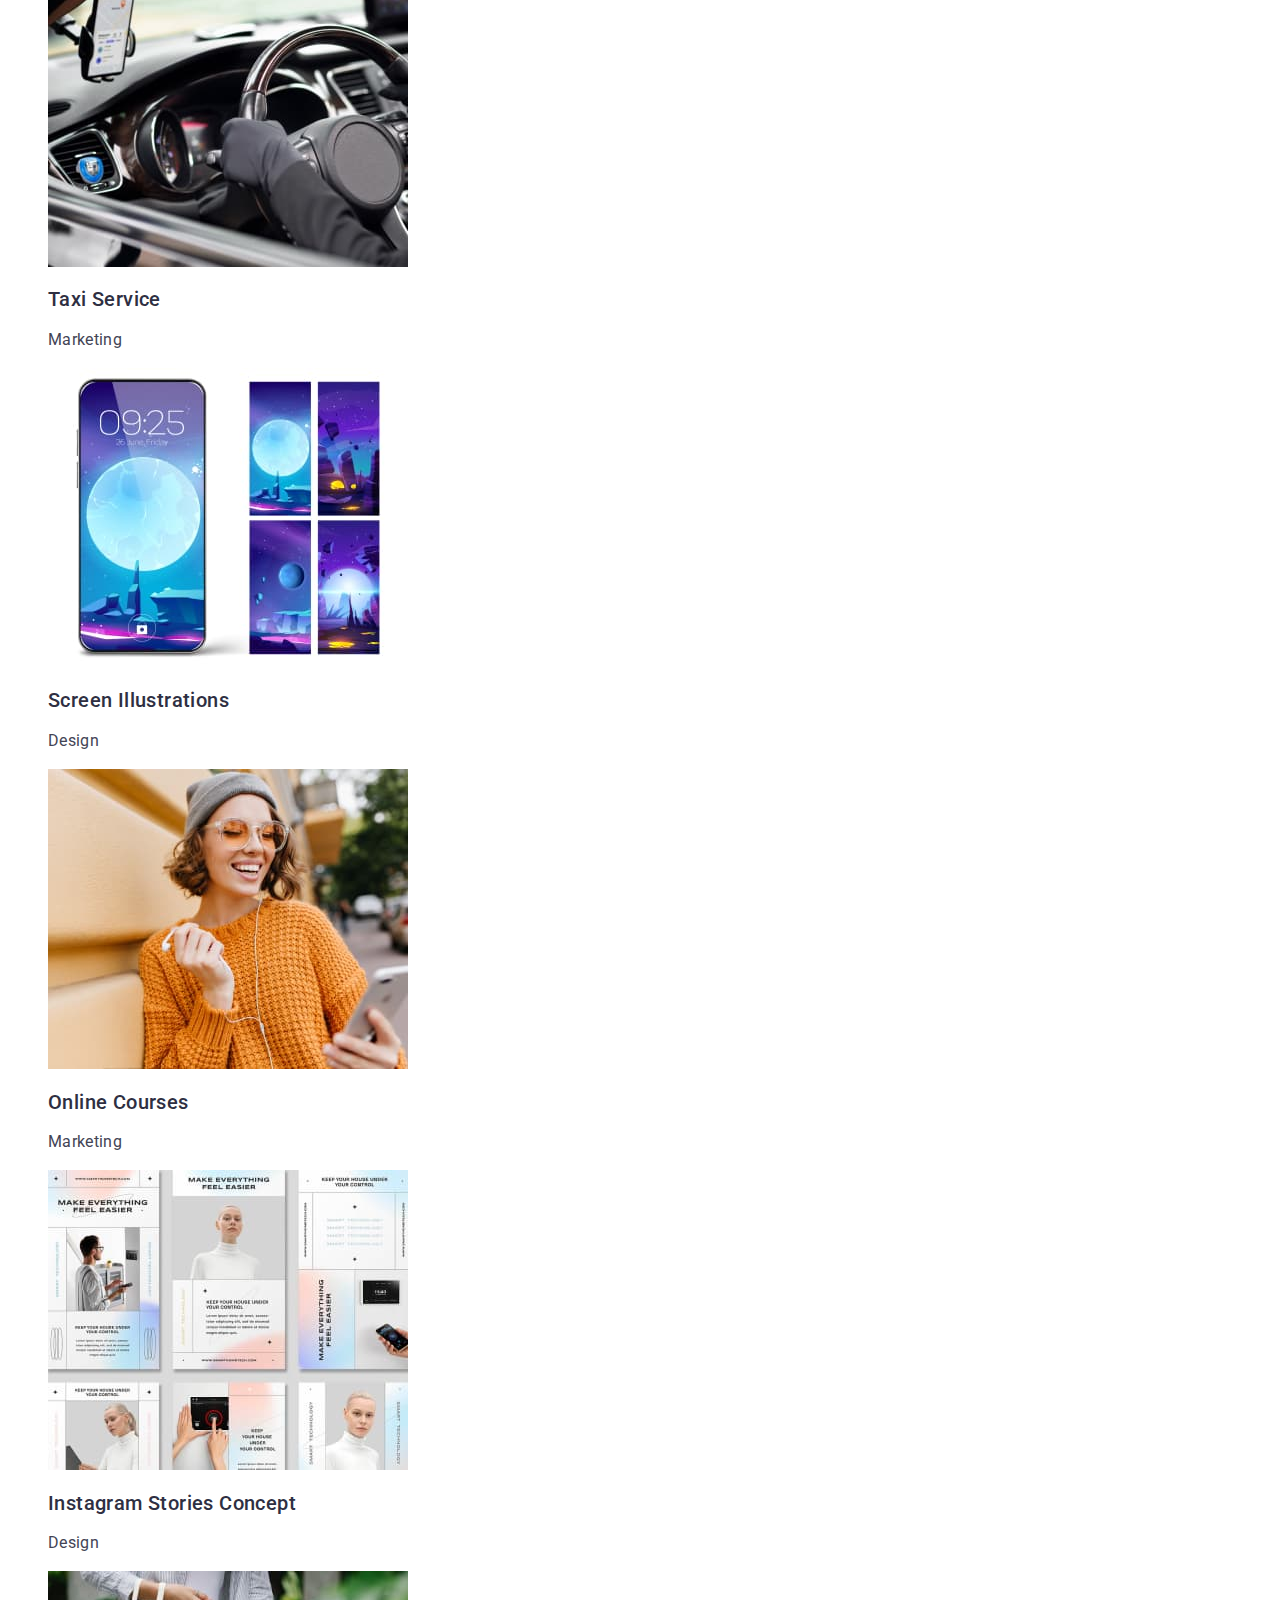
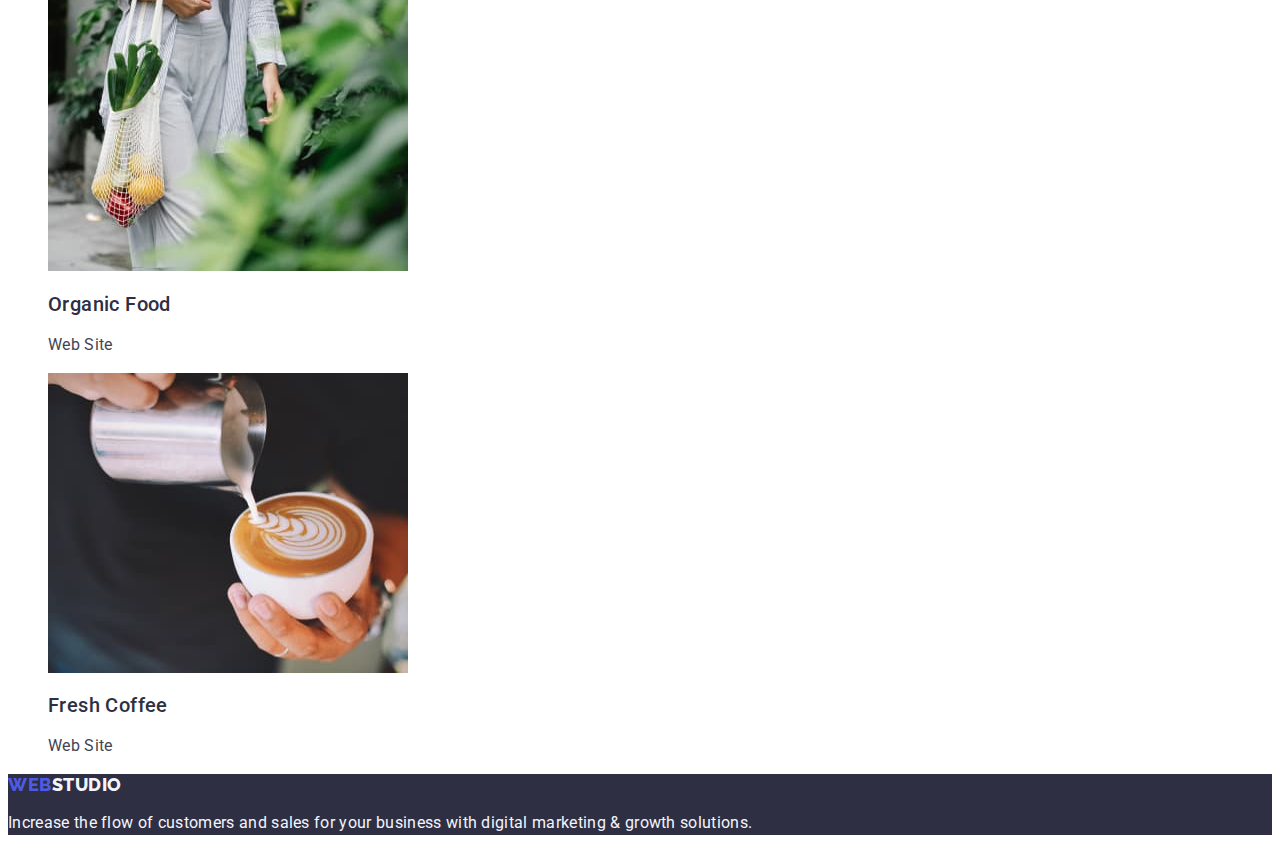
==== commit 2b3c75c8: "font-family: var(--secondary-font);" ====
--- a/portfolio.html
+++ b/portfolio.html
@@ -159,3 +159,5 @@
     </footer>
   </body>
 </html>
+
+<div class="box"></div>--- a/css/styles.css
+++ b/css/styles.css
@@ -25,7 +25,7 @@
 
 /* =====COMPONENTS===== */
 .logo {
-font-family: 'Raleway', sans-serif;
+font-family: var(--secondary-font);
 font-style: normal;
 font-weight: 800;
 font-size: 18px;
@@ -37,7 +37,7 @@
 
 
 .logo-studio {
-font-family: 'Raleway', sans-serif;
+font-family: var(--secondary-font);
 font-style: normal;
 font-weight: 800;
 font-size: 18px;
@@ -49,7 +49,7 @@
 
 
 .footer .logo-studio {
-font-family: 'Raleway', sans-serif;
+font-family: var(--secondary-font);
 font-style: normal;
 font-weight: 800;
 font-size: 18px;
@@ -155,12 +155,14 @@
 font-weight: 500;
 font-size: 20px;
 line-height: 1.2;
+letter-spacing: 0.02em;
 color: var(--praimary-title-color);
 }
 
 .products-text {
 font-size: 16px;
 line-height: 1.5;
+color: var(--praimary-text-color);
 }
 /* ======/HERO========= */
 
@@ -237,4 +239,4 @@
 line-height: 1.5;
 color: #F4F4FD;              
 }
-/* =====/FOOTER===== */+/* =====/FOOTER===== */
